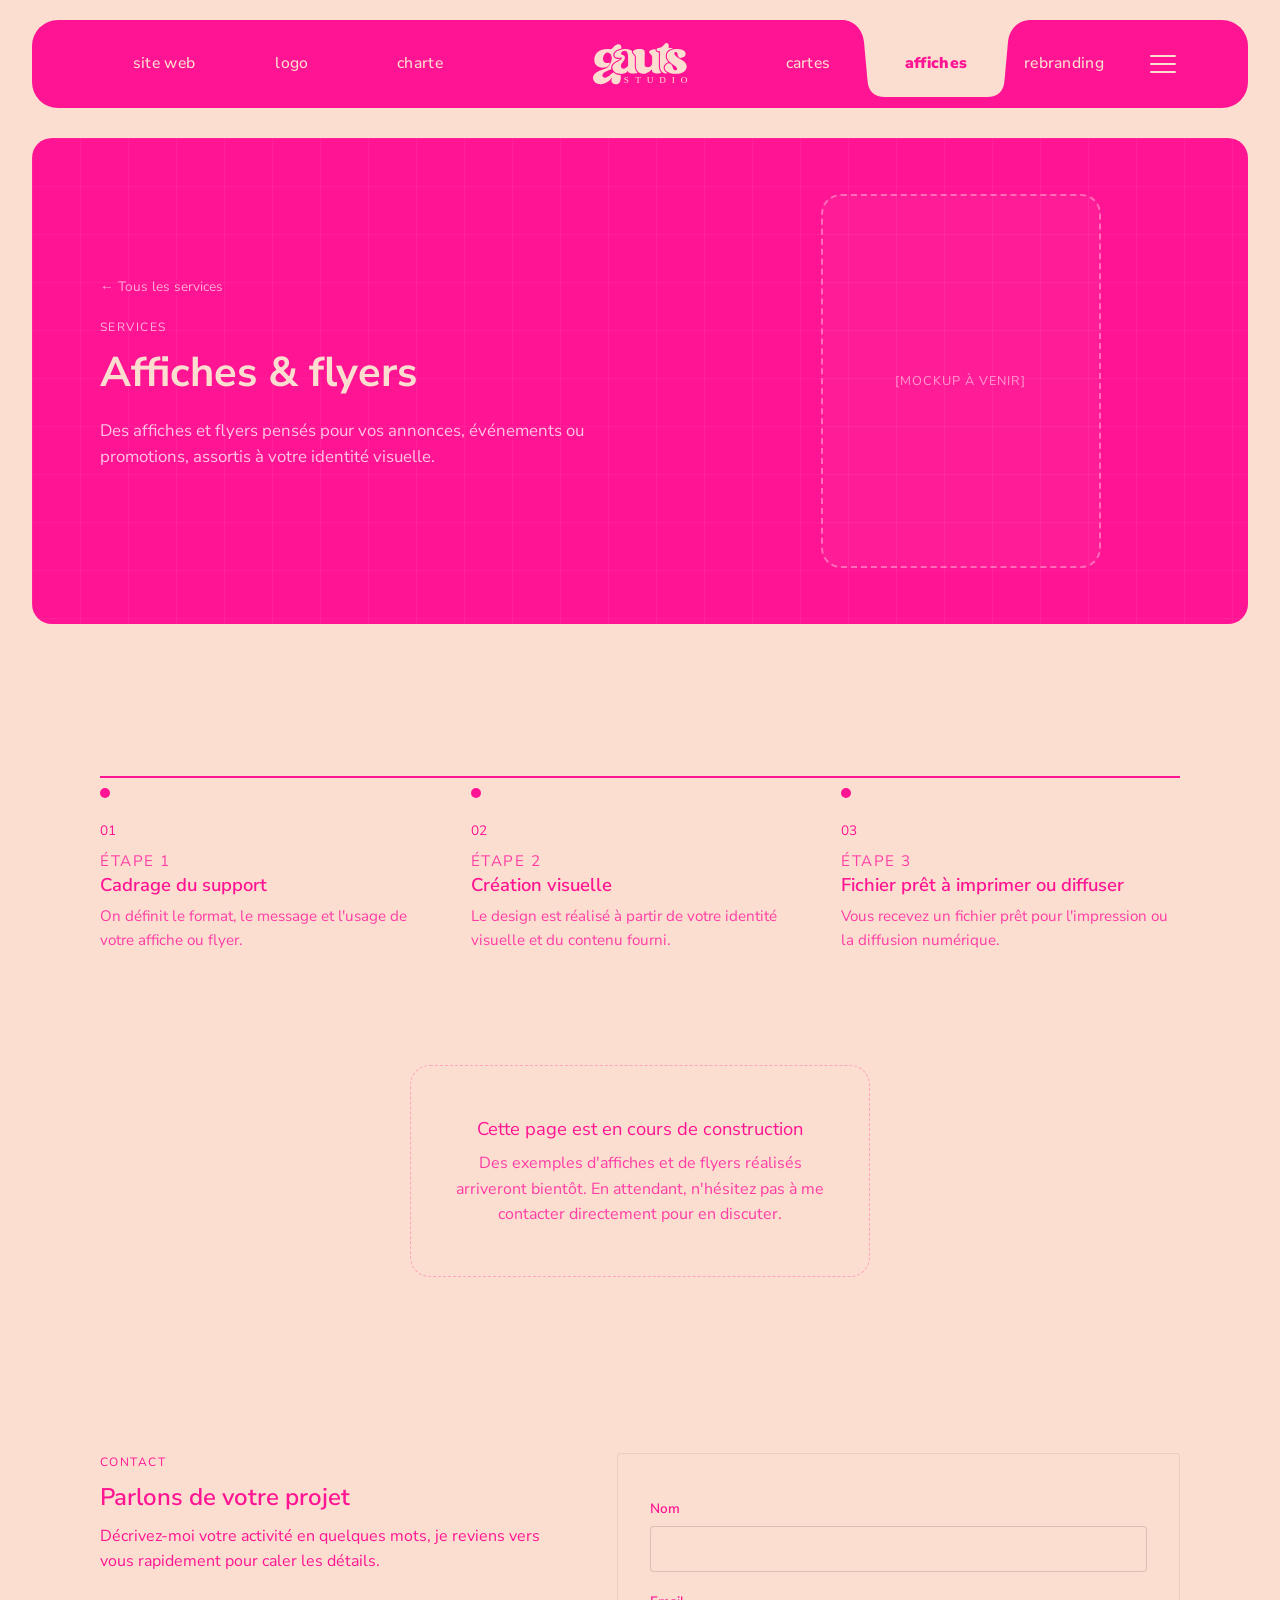
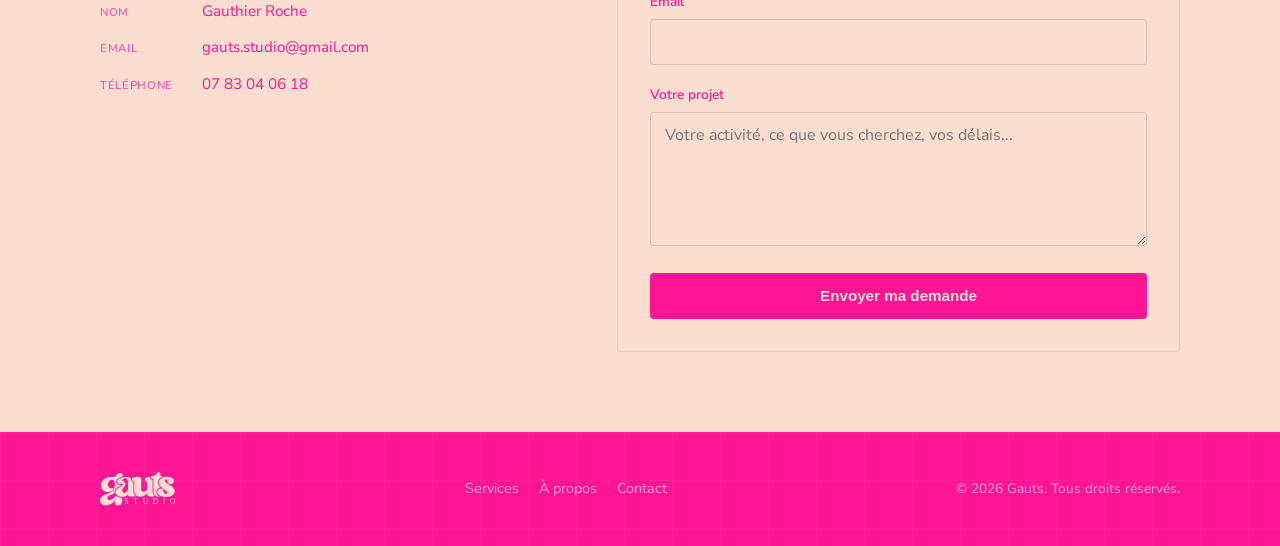
==== services/affiches.html @ 4bc8b715 "Test couleur bleu vers rose" ====
<!DOCTYPE html>
<html lang="fr">
<head>
  <meta charset="UTF-8">
  <meta name="viewport" content="width=device-width, initial-scale=1.0">
  <title>Affiches &amp; flyers — Gauts</title>
  <meta name="description" content="Des affiches et flyers pensés pour vos annonces, événements ou promotions, assortis à votre identité visuelle.">
  <link rel="preconnect" href="https://fonts.googleapis.com">
  <link rel="preconnect" href="https://fonts.gstatic.com" crossorigin>
  <link href="https://fonts.googleapis.com/css2?family=Nunito+Sans:wght@400;500;600;700;800;900&display=swap" rel="stylesheet">
  <style>
    .page-transition{position:fixed;inset:0;background:#FF1493;transform:translateX(100%);transition:transform .5s cubic-bezier(.7,0,.3,1);z-index:200;pointer-events:none}
    .page-transition.is-covering{transform:translateX(0)}
    html.pt-active .page-transition{transform:translateX(0)}
    html.pt-active .page-transition.is-leaving{transform:translateX(-100%)}
    @media(prefers-reduced-motion:reduce){.page-transition{display:none}}
  </style>
  <script>if(sessionStorage.getItem('pt-enter')==='1')document.documentElement.classList.add('pt-active');</script>
  <link rel="stylesheet" href="../styles.css">
</head>
<body>
  <div class="page-transition" id="page-transition" aria-hidden="true"></div>

  <header data-site-header></header>

  <main>

    <section class="page-hero">
      <div class="container page-hero-inner">
        <div class="page-hero-content">
          <a class="back-link" href="../index.html#services">&larr; Tous les services</a>
          <p class="eyebrow eyebrow-light">Services</p>
          <h1>Affiches &amp; flyers</h1>
          <p class="page-hero-subtitle">Des affiches et flyers pensés pour vos annonces, événements ou promotions, assortis à votre identité visuelle.</p>
        </div>
        <div class="page-hero-visual">
          <div class="hero-mockup hero-mockup-poster">[MOCKUP À VENIR]</div>
        </div>
      </div>
    </section>

    <section class="service-process">
      <div class="container">
        <div class="timeline" id="timeline">
          <div class="timeline-track" aria-hidden="true"><span class="timeline-fill"></span></div>

          <div class="timeline-step">
            <span class="timeline-number">01</span>
            <p class="timeline-label">Étape 1</p>
            <h3>Cadrage du support</h3>
            <p>On définit le format, le message et l'usage de votre affiche ou flyer.</p>
          </div>

          <div class="timeline-step">
            <span class="timeline-number">02</span>
            <p class="timeline-label">Étape 2</p>
            <h3>Création visuelle</h3>
            <p>Le design est réalisé à partir de votre identité visuelle et du contenu fourni.</p>
          </div>

          <div class="timeline-step">
            <span class="timeline-number">03</span>
            <p class="timeline-label">Étape 3</p>
            <h3>Fichier prêt à imprimer ou diffuser</h3>
            <p>Vous recevez un fichier prêt pour l'impression ou la diffusion numérique.</p>
          </div>
        </div>
      </div>
    </section>

    <section class="page-wip">
      <div class="container">
        <div class="page-wip-inner">
          <p class="page-wip-title">Cette page est en cours de construction</p>
          <p class="page-wip-text">Des exemples d'affiches et de flyers réalisés arriveront bientôt. En attendant, n'hésitez pas à me contacter directement pour en discuter.</p>
        </div>
      </div>
    </section>

    <section id="contact" class="contact">
      <div class="container contact-inner">
        <div class="contact-info">
          <p class="eyebrow">Contact</p>
          <h2>Parlons de votre projet</h2>
          <p>Décrivez-moi votre activité en quelques mots, je reviens vers vous rapidement pour caler les détails.</p>
          <ul class="contact-details">
            <li><span>Nom</span> Gauthier Roche</li>
            <li><span>Email</span> <a href="mailto:gauts.studio@gmail.com">gauts.studio@gmail.com</a></li>
            <li><span>Téléphone</span> <a href="tel:+33783040618">07 83 04 06 18</a></li>
          </ul>
        </div>

        <form class="contact-form" id="contact-form" action="https://formspree.io/f/xlgyvnkq" method="POST">
          <label for="name">Nom</label>
          <input type="text" id="name" name="name" required autocomplete="name">

          <label for="email">Email</label>
          <input type="email" id="email" name="email" required autocomplete="email">

          <label for="message">Votre projet</label>
          <textarea id="message" name="message" rows="5" required placeholder="Votre activité, ce que vous cherchez, vos délais..."></textarea>

          <button type="submit" class="btn btn-primary">Envoyer ma demande</button>
        </form>
      </div>
    </section>

  </main>

  <footer class="site-footer">
    <div class="container footer-inner">
      <a href="../index.html" class="logo"><img src="../assets/logo.svg" alt="Gauts" class="logo-img"></a>
      <nav class="footer-nav">
        <a href="../index.html#services">Services</a>
        <a href="../index.html#apropos">À propos</a>
        <a href="#contact">Contact</a>
      </nav>
      <p class="footer-copy">&copy; <span id="year"></span> Gauts. Tous droits réservés.</p>
    </div>
  </footer>

  <script src="../script.js"></script>
</body>
</html>
---- styles.css ----
/* ============================================
   Gauts — site web personnel
   Direction : "atelier de précision"
   Grille stricte, fond corail/bordeaux profond / clair,
   frise chronologique comme signature unique.
   ============================================ */

:root {
  /* Couleurs */
  --color-ink: #FF1493;         /* bleu foncé — fonds sombres (header, hero, à propos, footer) + accents forts */
  --color-paper: #FCDED0;       /* beige — fonds de section, cartes (identique au fond principal) */
  --color-white: #FCDED0;       /* beige — fond principal de page */
  --color-signal: #FF1493;      /* bleu foncé — CTA, boutons sur fond clair */
  --color-signal-dim: #FF69B4;  /* bleu clair — survol des boutons */
  --color-signal-light: #FFB3DE; /* teinte claire dérivée, pour rester lisible sur fond bleu foncé */
  --color-steel: #FF3DA5;       /* texte secondaire, mélange des deux bleus pour la hiérarchie */
  --color-charcoal: #FF1493;    /* texte principal */

  /* Typo — Nunito Sans partout (chargée via Google Fonts dans le <head>) */
  --font-display: "Nunito Sans", "Helvetica Neue", Arial, sans-serif;
  --font-body: "Nunito Sans", "Helvetica Neue", Arial, sans-serif;
  --font-mono: "Nunito Sans", "Helvetica Neue", Arial, sans-serif;

  /* Rythme */
  --container-width: 1120px;
  --radius: 4px;
  --radius-lg: 20px;
  --gutter: clamp(0.75rem, 3vw, 2rem);
  --transition: 0.25s ease;

  /* Quadrillage — motif appliqué à tous les fonds bleus unis */
  --grid-pattern:
    linear-gradient(rgba(255,255,255,0.05) 1px, transparent 1px),
    linear-gradient(90deg, rgba(255,255,255,0.05) 1px, transparent 1px);
  --grid-size: 48px 48px;
}

@media (prefers-reduced-motion: reduce) {
  :root { --transition: 0s; }
}

*, *::before, *::after { box-sizing: border-box; }

html { scroll-behavior: smooth; }
@media (prefers-reduced-motion: reduce) {
  html { scroll-behavior: auto; }
}

body {
  margin: 0;
  font-family: var(--font-body);
  color: var(--color-charcoal);
  background: var(--color-white);
  line-height: 1.6;
  -webkit-font-smoothing: antialiased;
}

h1, h2, h3 {
  font-family: var(--font-display);
  font-weight: 600;
  line-height: 1.15;
  margin: 0 0 0.5em;
}

/* Le h1 (titres de hero) ressort davantage que h2/h3 pour marquer la
   hiérarchie entre les graisses disponibles de Nunito Sans. */
h1 { font-weight: 700; }

p { margin: 0 0 1em; }

a {
  color: inherit;
  text-decoration: none;
}

img { max-width: 100%; display: block; }

.container {
  width: 100%;
  max-width: var(--container-width);
  margin: 0 auto;
  padding: 0 1.25rem;
}

:focus-visible {
  outline: 2px solid var(--color-signal);
  outline-offset: 3px;
}

/* Sur les blocs à fond bleu foncé, l'anneau de focus s'inverse en clair
   pour rester visible (le bleu foncé se fondrait dans le fond). */
.site-header :focus-visible,
.hero :focus-visible,
.apropos :focus-visible,
.page-hero :focus-visible,
.site-footer :focus-visible {
  outline-color: var(--color-white);
}

.eyebrow {
  font-family: var(--font-mono);
  font-size: 0.75rem;
  letter-spacing: 0.12em;
  text-transform: uppercase;
  color: var(--color-ink);
  margin-bottom: 0.75rem;
}

.eyebrow-light { color: var(--color-signal-light); }

.section-intro {
  max-width: 42ch;
  color: var(--color-steel);
  font-size: 1.05rem;
}

/* ---------- Boutons ---------- */
.btn {
  display: inline-block;
  padding: 0.85rem 1.6rem;
  border-radius: var(--radius);
  font-weight: 600;
  font-size: 0.95rem;
  border: 1.5px solid transparent;
  transition: transform var(--transition), background var(--transition), border-color var(--transition);
  cursor: pointer;
}

.btn-primary {
  background: var(--color-signal);
  color: var(--color-white);
}
.btn-primary:hover { background: var(--color-signal-dim); color: var(--color-white); }

/* Sur le hero, le fond est déjà bleu foncé (--color-ink) : le bouton
   plein s'inverse pour rester visible sur son propre fond. */
.hero .btn-primary { background: var(--color-white); color: var(--color-ink); }
.hero .btn-primary:hover { background: var(--color-signal-light); color: var(--color-ink); }

.btn-secondary {
  background: transparent;
  border-color: rgba(255, 255, 255, 0.35);
  color: var(--color-white);
}
.btn-secondary:hover { border-color: var(--color-white); }

/* ---------- Header ---------- */
/* ============================================================
   Header — barre navy arrondie (référence HUGO.svg)
   Nav répartie de part et d'autre du logo centré, hamburger à
   droite. L'onglet actif est signalé par une « encoche » peach
   découpée dans le HAUT de la barre :
     - trapèze : la base est plus étroite que le sommet ;
     - coins du bas arrondis ;
     - raccords concaves en haut, qui relient l'encoche au fond
       de page (la matière peach « coule » vers l'extérieur).
   La forme est un seul tracé SVG calculé par script.js
   (notchPath) et animé de l'ancien onglet vers le nouveau.
   ============================================================ */
.site-header {
  position: sticky;
  top: 0;
  z-index: 50;
  /* Le fond doit être identique au remplissage de l'encoche : c'est lui
     qu'on voit « à travers » la découpe. */
  background: var(--color-white);
  padding: 1.25rem var(--gutter) 0.9rem;
}

.header-card {
  position: relative;
  background: var(--color-ink);
  border-radius: 26px;
}

.header-inner {
  position: relative;
  z-index: 2;
  display: grid;
  grid-template-columns: 1fr auto 1fr;
  align-items: center;
  gap: 1rem;
  height: 88px;
  padding-left: 1.5rem;
  padding-right: 1.5rem;
}

/* `.logo` sert aussi dans le footer : la mise en page centrée et la
   taille agrandie ne valent que dans le header. */
/* Aucun effet de survol sur le logo : seule l'encoche (état actif) le
   signale. Le focus clavier reste géré par l'anneau global. */
.logo {
  position: relative;
  display: flex;
  align-items: center;
}

.logo-img {
  height: 34px;
  width: auto;
  display: block;
}

.site-header .logo { justify-self: center; }
.site-header .logo-img { height: 42px; }

/* Variante sombre du logo (voir script.js) : le logo est peach comme
   le remplissage de l'encoche, donc invisible sur son propre fond une
   fois l'encoche tracée dessous (page d'accueil). Un
   calque masqué en navy prend le relais dans ce cas précis, exactement
   comme le texte des onglets qui s'inverse déjà en navy sur l'encoche. */
.logo-img-dark {
  position: absolute;
  inset: 0;
  background-color: var(--color-ink);
  -webkit-mask-size: contain;
  -webkit-mask-repeat: no-repeat;
  -webkit-mask-position: center;
  mask-size: contain;
  mask-repeat: no-repeat;
  mask-position: center;
  opacity: 0;
  pointer-events: none;
  transition: opacity var(--transition);
}

.notch-on-logo .logo-img-light { opacity: 0; }
.notch-on-logo .logo-img-dark { opacity: 1; }

/* ---------- Encoche (SVG plein cadre, sous le texte) ---------- */
.nav-notch {
  position: absolute;
  inset: 0;
  width: 100%;
  height: 100%;
  z-index: 1;
  display: none;
  pointer-events: none;
  overflow: visible;
}
.nav-notch path { fill: var(--color-white); }
@media (min-width: 1180px) {
  .nav-notch.is-ready { display: block; }
}

/* ---------- Nav inline (desktop) ---------- */
.nav-links {
  list-style: none;
  display: none;
  align-items: center;
  gap: 0.5rem;
  margin: 0;
  padding: 0;
}
.nav-links-left { justify-self: start; }

.header-right {
  justify-self: end;
  display: flex;
  align-items: center;
  gap: 0.5rem;
}

/* Tous les onglets texte ont EXACTEMENT la même boîte : largeur fixe
   (assez large pour « rebranding » en graisse Black), hauteur et padding
   identiques. L'encoche étant mesurée en JS sur l'élément réel, cette
   égalité stricte garantit que le glissement est rigoureusement le même
   d'un onglet à l'autre — même translation, largeur constante, aucune
   déformation propre à un onglet. Ne pas repasser en `min-width` : un
   libellé plus long élargirait alors sa seule encoche. Le texte est
   centré dans la boîte. */
.nav-link {
  display: inline-block;
  width: 7.5rem;
  padding: 0.55rem 0.8rem;
  text-align: center;
  color: var(--color-paper);
  font-size: 0.98rem;
  font-weight: 500;
  letter-spacing: 0.02em;
  text-transform: lowercase;
  white-space: nowrap;
  transition: color var(--transition);
}

/* Aucun effet de survol sur les onglets. Seul l'onglet actif est
   distingué : texte navy (lisible sur l'encoche peach) et graisse la
   plus épaisse de Nunito Sans (Black). Le passage navy n'a lieu que
   quand l'encoche est tracée, sinon ce serait navy sur navy. */
.nav-link.is-active { font-weight: 900; }
.has-notch .nav-link.is-active { color: var(--color-ink); }

/* ---------- Hamburger (toujours visible — ouvre le menu déroulant) ---------- */
.nav-toggle {
  display: inline-flex;
  flex-direction: column;
  justify-content: center;
  gap: 6px;
  width: 44px;
  height: 44px;
  background: none;
  border: none;
  cursor: pointer;
  padding: 0;
  flex-shrink: 0;
}

.nav-toggle span {
  display: block;
  height: 2px;
  width: 26px;
  margin-left: auto;
  background: var(--color-paper);
  border-radius: 2px;
  transform-origin: center;
  transition: transform var(--transition), opacity var(--transition);
}

.nav-toggle[aria-expanded="true"] span:nth-child(1) { transform: translateY(8px) rotate(45deg); }
.nav-toggle[aria-expanded="true"] span:nth-child(2) { opacity: 0; }
.nav-toggle[aria-expanded="true"] span:nth-child(3) { transform: translateY(-8px) rotate(-45deg); }

@media (min-width: 1180px) {
  .nav-links { display: flex; }
}
@media (max-width: 1179px) {
  .header-inner { height: 72px; }
  .site-header .logo-img { height: 34px; }
}

/* ============================================================
   Menu déroulant — défile de droite à gauche
   Panneau fixe sur la droite, translater de 100% → 0.
   ============================================================ */
.dropdown {
  position: fixed;
  inset: 0;
  z-index: 100;
  pointer-events: none;
}
.dropdown.is-open { pointer-events: auto; }

.dropdown-backdrop {
  position: absolute;
  inset: 0;
  background: rgba(20, 22, 26, 0.45);
  opacity: 0;
  transition: opacity var(--transition);
}
.dropdown.is-open .dropdown-backdrop { opacity: 1; }

.dropdown-panel {
  position: absolute;
  top: 0;
  right: 0;
  bottom: 0;
  width: min(380px, 90vw);
  background: var(--color-paper);
  color: var(--color-ink);
  transform: translateX(100%);
  transition: transform 0.42s cubic-bezier(0.7, 0, 0.3, 1);
  display: flex;
  flex-direction: column;
  padding: 5rem 2rem 2rem;
  overflow-y: auto;
}
.dropdown.is-open .dropdown-panel { transform: translateX(0); }

.dropdown-close {
  position: absolute;
  top: 1rem;
  right: 1rem;
  width: 40px;
  height: 40px;
  display: inline-flex;
  align-items: center;
  justify-content: center;
  background: none;
  border: none;
  cursor: pointer;
  color: var(--color-ink);
  border-radius: 50%;
  transition: background var(--transition);
}
.dropdown-close:hover { background: rgba(255, 20, 147, 0.08); }
.dropdown-close svg { width: 20px; height: 20px; }

.dropdown-nav {
  display: flex;
  flex-direction: column;
  gap: 0.15rem;
}

.dropdown-link {
  display: block;
  padding: 0.85rem 0;
  font-size: 1rem;
  letter-spacing: 0.02em;
  text-transform: lowercase;
  color: var(--color-ink);
  border-bottom: 1px solid rgba(255, 20, 147, 0.1);
  transform: translateX(0);
  transition: color var(--transition), transform var(--transition);
}
.dropdown-link:hover { transform: translateX(0.4rem); color: var(--color-signal-dim); }
.dropdown-link.is-active { font-weight: 900; color: var(--color-signal); }

.dropdown-cta {
  margin-top: 1.25rem;
  align-self: flex-start;
  padding: 0.65rem 1.4rem;
  background: var(--color-ink);
  color: var(--color-paper) !important;
  border-radius: 999px;
  font-size: 0.9rem;
  letter-spacing: 0.02em;
  transition: background var(--transition);
}
.dropdown-cta:hover { background: var(--color-signal-dim); }

@media (prefers-reduced-motion: reduce) {
  .dropdown-panel,
  .dropdown-backdrop { transition: none; }
}

/* ============================================================
   Transition de page — overlay qui défile de droite à gauche
   États :
   - base          : translateX(100%)  (hors champ à droite)
   - .is-covering  : translateX(0)     (couvre, sur clic sortant)
   - html.pt-active: translateX(0)     (couvre dès le 1er paint
                    entrant — posé par un mini-script inline)
   - .is-leaving   : translateX(-100%) (resort vers la gauche)
   La version critique (avant styles.css) est dupliquée en inline
   dans le <head> de chaque page pour éviter tout flash.
   ============================================================ */
.page-transition {
  position: fixed;
  inset: 0;
  background: var(--color-ink);
  transform: translateX(100%);
  transition: transform 0.5s cubic-bezier(0.7, 0, 0.3, 1);
  z-index: 200;
  pointer-events: none;
}
.page-transition.is-covering { transform: translateX(0); }
html.pt-active .page-transition { transform: translateX(0); }
html.pt-active .page-transition.is-leaving { transform: translateX(-100%); }

@media (prefers-reduced-motion: reduce) {
  .page-transition { display: none; }
}

/* ============================================================
   Navigation interne — transition du corps de page
   Le contenu de <main> est remplacé sans recharger la page :
   l'ancien sort vers la gauche, le nouveau entre par la droite,
   dans le même sens que l'encoche du header.
   ============================================================ */
main {
  transition: opacity 0.3s ease, transform 0.3s ease;
}
main.is-swapping-out {
  opacity: 0;
  transform: translateX(-26px);
}
main.is-swapping-in {
  opacity: 0;
  transform: translateX(26px);
  transition: none;
}
main:focus { outline: none; }

@media (prefers-reduced-motion: reduce) {
  main,
  main.is-swapping-out,
  main.is-swapping-in {
    transition: none;
    opacity: 1;
    transform: none;
  }
}

/* ---------- Hero / carrousel ---------- */
.hero {
  position: relative;
  background: var(--color-ink);
  background-image: var(--grid-pattern);
  background-size: var(--grid-size);
  color: var(--color-white);
  margin: 1rem var(--gutter) 1.5rem;
  border-radius: var(--radius-lg);
  overflow: hidden;
}

.hero-carousel { position: relative; }

.hero-track {
  display: flex;
  transition: transform 0.45s ease;
}

@media (prefers-reduced-motion: reduce) {
  .hero-track { transition: none; }
}

.hero-slide {
  flex: 0 0 100%;
  min-width: 0;
  padding: 4.5rem 0 3rem;
}

.hero-inner {
  display: grid;
  grid-template-columns: 1fr;
  gap: 2.5rem;
  align-items: center;
}

/* Slide « Cartes de visite » — en pile (mobile / tablette < 900 px) :
   le mockup passe sous le texte, centré, borné pour ne pas devenir
   démesuré sur les grands téléphones et petites tablettes. */
.hero-inner-cartes .real-mockup {
  max-width: 460px;
  margin-left: auto;
  margin-right: auto;
}

@media (min-width: 900px) {
  .hero-inner { grid-template-columns: 1.15fr 0.85fr; gap: 3rem; }
  /* Slide « Cartes de visite » : le mockup est un vrai visuel (pas un
     placeholder), on lui donne le poids de colonne dominant pour qu'il
     occupe l'espace de droite. Entre 900 et 1300 px, on borne sa largeur
     et on garde une marge à droite : sinon il passerait sous la flèche
     « suivant » du carrousel. Au-delà (voir plus bas), on lève la borne. */
  .hero-inner-cartes { grid-template-columns: 0.95fr 1.05fr; gap: 2rem; }
  .hero-inner-cartes .real-mockup {
    margin-left: auto;
    margin-right: 3.5rem;
    max-width: 500px;
  }
}

/* À partir de ~1300 px, le hero est assez large pour que la flèche
   « suivant » dégage le bord du conteneur : on peut lever la borne et
   laisser le mockup prendre toute la colonne (dominante). */
@media (min-width: 1300px) {
  .hero-inner-cartes { grid-template-columns: 0.85fr 1.15fr; gap: 2.25rem; }
  .hero-inner-cartes .real-mockup { margin-right: 0; max-width: 620px; }
}

.hero-content { max-width: 56ch; }

.hero h1 {
  font-size: clamp(2rem, 5.5vw, 3.4rem);
  color: var(--color-white);
}

.highlight { color: var(--color-signal-light); }

.hero-subtitle {
  font-size: 1.1rem;
  color: rgba(255, 255, 255, 0.75);
  max-width: 48ch;
}

.hero-actions {
  display: flex;
  flex-wrap: wrap;
  gap: 1rem;
  margin-top: 2rem;
}

.hero-points {
  list-style: none;
  margin: 1.75rem 0 0;
  padding: 0;
  display: grid;
  gap: 0.65rem;
}

.hero-points li {
  display: flex;
  align-items: center;
  gap: 0.65rem;
  font-size: 0.95rem;
  color: rgba(255, 255, 255, 0.85);
}

.hero-points svg {
  width: 18px;
  height: 18px;
  color: var(--color-signal-light);
  flex-shrink: 0;
}

.hero-visual { display: flex; }

.hero-mockup {
  width: 100%;
  display: flex;
  align-items: center;
  justify-content: center;
  text-align: center;
  border: 2px dashed rgba(255, 255, 255, 0.35);
  border-radius: var(--radius-lg);
  background: rgba(255, 255, 255, 0.04);
  color: rgba(255, 255, 255, 0.55);
  font-family: var(--font-mono);
  font-size: 0.8rem;
  letter-spacing: 0.08em;
  text-transform: uppercase;
  padding: 1.5rem;
}

.hero-mockup-screen { aspect-ratio: 16 / 10; }
.hero-mockup-square { aspect-ratio: 1 / 1; max-width: 340px; margin: 0 auto; }
.hero-mockup-card { aspect-ratio: 8 / 5; max-width: 340px; margin: 0 auto; }
.hero-mockup-board { aspect-ratio: 4 / 3; }
.hero-mockup-poster { aspect-ratio: 3 / 4; max-width: 280px; margin: 0 auto; }

.hero-arrow {
  position: absolute;
  top: 50%;
  transform: translateY(-50%);
  width: 40px;
  height: 40px;
  border-radius: 50%;
  border: 1.5px solid rgba(255, 255, 255, 0.3);
  background: rgba(20, 22, 26, 0.25);
  color: var(--color-white);
  display: flex;
  align-items: center;
  justify-content: center;
  cursor: pointer;
  z-index: 5;
  transition: background var(--transition), border-color var(--transition);
}

.hero-arrow:hover {
  background: rgba(255, 255, 255, 0.15);
  border-color: var(--color-white);
}

.hero-arrow svg { width: 18px; height: 18px; }
.hero-arrow-prev { left: 0.75rem; }
.hero-arrow-next { right: 0.75rem; }

@media (min-width: 768px) {
  .hero-arrow { width: 44px; height: 44px; }
  .hero-arrow-prev { left: 1.5rem; }
  .hero-arrow-next { right: 1.5rem; }
}

.hero-dots {
  display: flex;
  justify-content: center;
  gap: 0.5rem;
  padding-bottom: 2rem;
}

.hero-dot {
  width: 9px;
  height: 9px;
  padding: 0;
  border: none;
  border-radius: 50%;
  background: rgba(255, 255, 255, 0.3);
  cursor: pointer;
  transition: background var(--transition), transform var(--transition);
}

.hero-dot.is-active {
  background: var(--color-white);
  transform: scale(1.3);
}

@media (prefers-reduced-motion: reduce) {
  .hero-dot { transition: none; }
}

/* ---------- Vue d'ensemble des services ---------- */
.services-overview {
  background: var(--color-white);
  padding: 5rem 0;
}

.overview-grid {
  display: grid;
  grid-template-columns: 1fr;
  gap: 1.25rem;
  margin-top: 2.5rem;
}

@media (min-width: 640px) {
  .overview-grid { grid-template-columns: repeat(2, 1fr); }
}
@media (min-width: 1024px) {
  .overview-grid { grid-template-columns: repeat(3, 1fr); }
}

.overview-card {
  position: relative;
  display: block;
  overflow: hidden;
  background: var(--color-paper);
  border: 1px solid rgba(20, 22, 26, 0.08);
  border-radius: 25px;
  padding: 1.75rem 1.5rem;
  color: inherit;
  text-decoration: none;
  transition: transform 0.2s ease, box-shadow 0.2s ease;
}

/* Fond bleu quadrillé qui apparaît en fondu au survol/focus — un
   pseudo-élément permet de transitionner en douceur (background-image
   ne peut pas s'animer directement). */
.overview-card::before {
  content: "";
  position: absolute;
  inset: 0;
  z-index: -1;
  border-radius: inherit;
  background: var(--color-ink);
  background-image: var(--grid-pattern);
  background-size: var(--grid-size);
  opacity: 0;
  transition: opacity var(--transition);
}

.overview-card:hover,
.overview-card:focus-visible {
  transform: translateY(-4px);
  box-shadow: 0 12px 30px rgba(20, 22, 26, 0.12);
  outline-color: var(--color-white);
}

.overview-card:hover::before,
.overview-card:focus-visible::before {
  opacity: 1;
}

@media (prefers-reduced-motion: reduce) {
  .overview-card { transition: none; }
  .overview-card::before { transition: none; }
  .overview-card:hover,
  .overview-card:focus-visible { transform: none; }
}

.overview-icon {
  display: inline-flex;
  width: 32px;
  height: 32px;
  color: var(--color-ink);
  margin-bottom: 1rem;
  transition: color var(--transition);
}
.overview-icon svg { width: 100%; height: 100%; }

.overview-card h3 { font-size: 1.05rem; transition: color var(--transition); }
.overview-card p { color: var(--color-steel); font-size: 0.92rem; margin-bottom: 0; transition: color var(--transition); }

.overview-card:hover .overview-icon,
.overview-card:focus-visible .overview-icon,
.overview-card:hover h3,
.overview-card:focus-visible h3 {
  color: var(--color-white);
}

.overview-card:hover p,
.overview-card:focus-visible p {
  color: rgba(255, 255, 255, 0.78);
}

/* ---------- Sites web ---------- */
.sites-web {
  background: var(--color-paper);
  padding: 5rem 0;
}

.sites-web-examples {
  margin-top: 4.5rem;
  padding-top: 3rem;
  border-top: 1px solid rgba(20, 22, 26, 0.08);
}

.sites-web-examples h2 { font-size: 1.5rem; margin-top: -0.25rem; }

/* Frise chronologique — élément signature */
.timeline {
  position: relative;
  display: grid;
  grid-template-columns: 1fr;
  gap: 2.5rem;
  margin: 3rem 0 4rem;
  padding-top: 1rem;
}

.timeline-track { display: none; }

.timeline-step {
  position: relative;
  padding-left: 1.5rem;
  border-left: 2px solid rgba(20, 22, 26, 0.12);
}

.timeline-number {
  display: block;
  font-family: var(--font-mono);
  font-size: 0.85rem;
  color: var(--color-ink);
  margin-bottom: 0.5rem;
}

.timeline-label {
  font-family: var(--font-mono);
  font-size: 0.7rem;
  letter-spacing: 0.1em;
  text-transform: uppercase;
  color: var(--color-steel);
  margin-bottom: 0.35rem;
}

.timeline-step h3 { font-size: 1.15rem; }
.timeline-step p { color: var(--color-steel); font-size: 0.95rem; margin-bottom: 0; }

@media (min-width: 768px) {
  .timeline {
    grid-template-columns: repeat(3, 1fr);
    gap: 2rem;
  }
  .timeline-track {
    display: block;
    position: absolute;
    top: 0;
    left: 0;
    right: 0;
    height: 2px;
    background: rgba(20, 22, 26, 0.12);
  }
  .timeline-fill {
    display: block;
    height: 100%;
    width: 100%;
    background: var(--color-signal);
    transform: scaleX(0);
    transform-origin: left center;
    transition: transform 1.1s ease;
  }
  .timeline.is-visible .timeline-fill { transform: scaleX(1); }
  .timeline-step {
    border-left: none;
    padding-left: 0;
    padding-top: 1.75rem;
  }
  .timeline-step::before {
    content: "";
    position: absolute;
    top: -4px;
    left: 0;
    width: 10px;
    height: 10px;
    background: var(--color-signal);
    border-radius: 50%;
  }
}

@media (prefers-reduced-motion: reduce) {
  .timeline-fill { transform: scaleX(1) !important; transition: none; }
}

.services-grid {
  display: grid;
  grid-template-columns: 1fr;
  gap: 1.25rem;
}

@media (min-width: 640px) {
  .services-grid { grid-template-columns: repeat(2, 1fr); }
}
@media (min-width: 1024px) {
  .services-grid { grid-template-columns: repeat(4, 1fr); }
}

.service-card {
  background: var(--color-white);
  border: 1px solid rgba(20, 22, 26, 0.08);
  border-radius: 25px;
  padding: 1.75rem 1.5rem;
}

.service-icon {
  display: inline-flex;
  width: 32px;
  height: 32px;
  color: var(--color-ink);
  margin-bottom: 1rem;
}
.service-icon svg { width: 100%; height: 100%; }

.service-card h3 { font-size: 1.05rem; }
.service-card p { color: var(--color-steel); font-size: 0.92rem; margin-bottom: 0; }

/* ---------- Portfolio (dans la section Sites web) ---------- */
.portfolio-grid {
  display: grid;
  grid-template-columns: 1fr;
  gap: 1.75rem;
  margin-top: 2.5rem;
}

@media (min-width: 768px) {
  .portfolio-grid { grid-template-columns: repeat(3, 1fr); }
}

.portfolio-item {
  border: 1px solid rgba(20, 22, 26, 0.08);
  border-radius: 25px;
  overflow: hidden;
  display: flex;
  flex-direction: column;
  color: inherit;
  text-decoration: none;
}

.portfolio-item-link {
  transition: transform 0.2s ease, box-shadow 0.2s ease;
}

.portfolio-item-link:hover,
.portfolio-item-link:focus-visible {
  transform: translateY(-4px);
  box-shadow: 0 12px 30px rgba(20, 22, 26, 0.12);
}

.portfolio-item-link:focus-visible {
  outline: 3px solid var(--color-ink);
  outline-offset: 3px;
}

@media (prefers-reduced-motion: reduce) {
  .portfolio-item-link {
    transition: none;
  }
  .portfolio-item-link:hover,
  .portfolio-item-link:focus-visible {
    transform: none;
  }
}

.portfolio-swatch { height: 120px; }
.portfolio-image {
  width: 100%;
  object-fit: cover;
  display: block;
}
.portfolio-item .portfolio-badge,
.portfolio-item h3,
.portfolio-item p,
.portfolio-sector {
  padding-left: 1.5rem;
  padding-right: 1.5rem;
}

.portfolio-badge {
  display: inline-block;
  width: fit-content;
  margin: 1.25rem 1.5rem 0;
  padding: 0.3rem 0.7rem;
  background: var(--color-paper);
  color: var(--color-steel);
  font-family: var(--font-mono);
  font-size: 0.68rem;
  letter-spacing: 0.04em;
  text-transform: uppercase;
  border-radius: 999px;
}

.portfolio-sector {
  margin-top: 1rem;
  margin-bottom: 0.15rem;
  font-family: var(--font-mono);
  font-size: 0.75rem;
  color: var(--color-ink);
  text-transform: uppercase;
  letter-spacing: 0.06em;
}

.portfolio-item h3 { margin-bottom: 0.4rem; font-size: 1.15rem; }
.portfolio-item p { color: var(--color-steel); font-size: 0.92rem; padding-bottom: 1.5rem; margin-bottom: 0; }

/* ---------- Bannière de page (sous-pages services) ---------- */
.page-hero {
  position: relative;
  background: var(--color-ink);
  background-image: var(--grid-pattern);
  background-size: var(--grid-size);
  color: var(--color-white);
  margin: 1rem var(--gutter) 1.5rem;
  border-radius: var(--radius-lg);
  padding: 3.5rem 0;
}

.page-hero-inner {
  display: grid;
  grid-template-columns: 1fr;
  gap: 2.5rem;
  align-items: center;
}

@media (min-width: 900px) {
  .page-hero-inner { grid-template-columns: 1.15fr 0.85fr; gap: 3rem; }
}

/* Variante utilisée quand le visuel est un vrai mockup plutôt qu'un
   placeholder : on lui laisse davantage de place qu'au texte. */
@media (min-width: 900px) {
  .page-hero-inner-wide { grid-template-columns: 0.85fr 1.15fr; }
}

.page-hero-content { max-width: 56ch; }

.page-hero h1 {
  font-size: clamp(1.8rem, 4.5vw, 2.6rem);
  color: var(--color-white);
  max-width: 44ch;
}

.page-hero-subtitle {
  font-size: 1.05rem;
  color: rgba(255, 255, 255, 0.75);
  max-width: 52ch;
}

.back-link {
  display: inline-block;
  margin-bottom: 1.25rem;
  font-size: 0.85rem;
  color: rgba(255, 255, 255, 0.65);
  transition: color var(--transition);
}
.back-link:hover { color: var(--color-white); }

.page-hero-visual { display: flex; }

/* Vrai visuel (pas un placeholder) : affiché sans cadre ni fond,
   directement sur le bleu du hero. Même traitement aux deux endroits où
   ce mockup apparaît : le hero de la page cartes de visite
   (`.page-hero-visual`) et le slide « Cartes de visite » du carrousel
   d'accueil (`.hero-visual`). `height: auto` garde le ratio de l'image
   (aucune déformation) ; `width: 100%` la laisse suivre sa colonne, qui
   passe pleine largeur sous 900 px. */
.real-mockup {
  width: 100%;
}
.real-mockup img {
  width: 100%;
  height: auto;
  display: block;
}

/* ---------- Frise "déroulé du projet" (pages services) ---------- */
.service-process {
  background: var(--color-paper);
  padding: 5rem 0 1rem;
}

/* ---------- Pages de services sans contenu détaillé pour l'instant ---------- */
.page-wip {
  padding: 2rem 0 6rem;
  background: var(--color-paper);
}

.page-wip-inner {
  max-width: 46ch;
  margin: 0 auto;
  padding: 3rem 2rem;
  text-align: center;
  border: 1.5px dashed rgba(255, 20, 147, 0.28);
  border-radius: var(--radius-lg);
}

.page-wip-title {
  font-family: var(--font-display);
  font-size: 1.15rem;
  color: var(--color-ink);
  margin-bottom: 0.5rem;
}

.page-wip-text {
  margin: 0;
  color: var(--color-steel);
  font-size: 1rem;
}

/* ---------- À propos ---------- */
.apropos {
  background: var(--color-ink);
  background-image: var(--grid-pattern);
  background-size: var(--grid-size);
  color: var(--color-white);
  padding: 5rem 0;
}

.apropos-inner { max-width: 62ch; }
.apropos h2 { color: var(--color-white); }
.apropos p { color: rgba(255, 255, 255, 0.78); }

.trust-list {
  list-style: none;
  margin: 2rem 0 0;
  padding: 0;
  display: grid;
  gap: 1rem;
}

.trust-list li {
  display: flex;
  align-items: center;
  gap: 0.75rem;
  color: var(--color-white);
  font-size: 0.98rem;
}

.trust-list svg {
  width: 20px;
  height: 20px;
  color: var(--color-white);
  flex-shrink: 0;
}

/* ---------- Contact ---------- */
.contact {
  background: var(--color-paper);
  padding: 5rem 0;
}

.contact-inner {
  display: grid;
  grid-template-columns: 1fr;
  gap: 3rem;
}

@media (min-width: 900px) {
  .contact-inner { grid-template-columns: 1fr 1.2fr; }
}

.contact-details {
  list-style: none;
  margin: 1.5rem 0 0;
  padding: 0;
  display: grid;
  gap: 0.75rem;
}

.contact-details li {
  font-family: var(--font-mono);
  font-size: 0.95rem;
}

.contact-details span {
  display: inline-block;
  min-width: 90px;
  color: var(--color-steel);
  text-transform: uppercase;
  font-size: 0.7rem;
  letter-spacing: 0.06em;
  margin-right: 0.5rem;
}

.contact-form {
  display: flex;
  flex-direction: column;
  gap: 0.4rem;
  background: var(--color-white);
  border: 1px solid rgba(20, 22, 26, 0.08);
  border-radius: var(--radius);
  padding: 2rem;
}

.contact-form label {
  font-size: 0.85rem;
  font-weight: 600;
  margin-top: 0.75rem;
}

.contact-form input,
.contact-form textarea {
  font-family: var(--font-body);
  font-size: 1rem;
  padding: 0.7rem 0.85rem;
  border: 1.5px solid rgba(20, 22, 26, 0.15);
  border-radius: var(--radius);
  background: var(--color-white);
  color: var(--color-charcoal);
  resize: vertical;
}

.contact-form input:focus,
.contact-form textarea:focus {
  border-color: var(--color-signal);
  outline: none;
}

.contact-form .btn { margin-top: 1.25rem; }

.contact-details a:hover { color: var(--color-ink); }

/* ---------- Footer ---------- */
.site-footer {
  background: var(--color-ink);
  background-image: var(--grid-pattern);
  background-size: var(--grid-size);
  color: rgba(255, 255, 255, 0.6);
  padding: 2.5rem 0;
}

.footer-inner {
  display: flex;
  flex-direction: column;
  gap: 1.25rem;
  align-items: flex-start;
}

@media (min-width: 640px) {
  .footer-inner {
    flex-direction: row;
    align-items: center;
    justify-content: space-between;
  }
}

.footer-nav {
  display: flex;
  flex-wrap: wrap;
  gap: 1.25rem;
  font-size: 0.9rem;
}

.footer-nav a:hover { color: var(--color-white); }

.footer-copy { font-size: 0.85rem; margin: 0; }
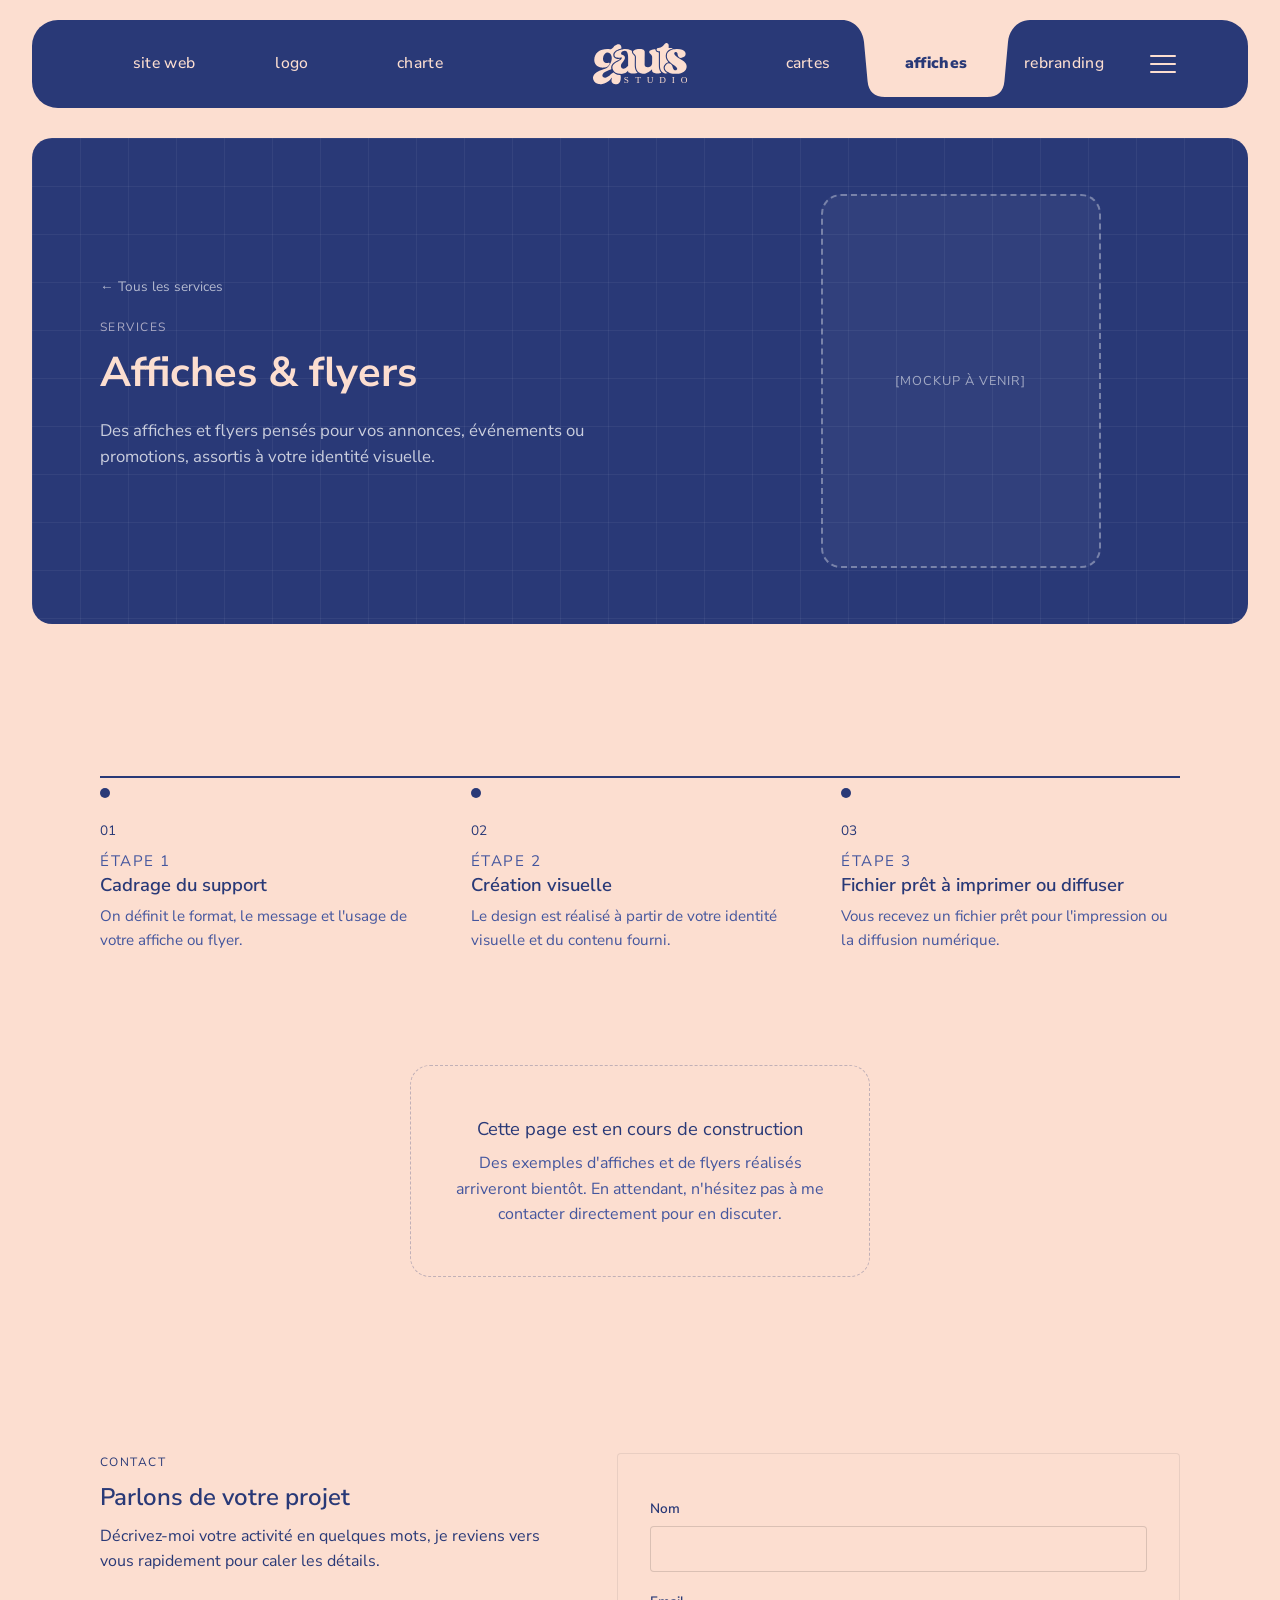
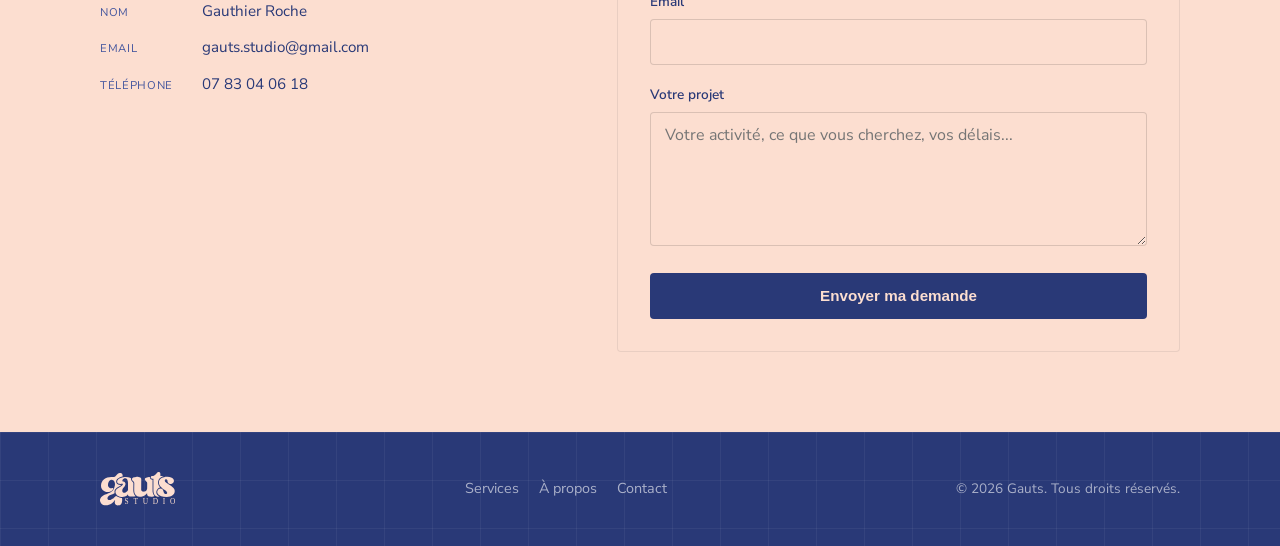
==== commit 0cdf795d: "Retour couleur bleu (annulation test rose)" ====
--- a/services/affiches.html
+++ b/services/affiches.html
@@ -9,7 +9,7 @@
   <link rel="preconnect" href="https://fonts.gstatic.com" crossorigin>
   <link href="https://fonts.googleapis.com/css2?family=Nunito+Sans:wght@400;500;600;700;800;900&display=swap" rel="stylesheet">
   <style>
-    .page-transition{position:fixed;inset:0;background:#FF1493;transform:translateX(100%);transition:transform .5s cubic-bezier(.7,0,.3,1);z-index:200;pointer-events:none}
+    .page-transition{position:fixed;inset:0;background:#283977;transform:translateX(100%);transition:transform .5s cubic-bezier(.7,0,.3,1);z-index:200;pointer-events:none}
     .page-transition.is-covering{transform:translateX(0)}
     html.pt-active .page-transition{transform:translateX(0)}
     html.pt-active .page-transition.is-leaving{transform:translateX(-100%)}
--- a/styles.css
+++ b/styles.css
@@ -7,14 +7,14 @@
 
 :root {
   /* Couleurs */
-  --color-ink: #FF1493;         /* bleu foncé — fonds sombres (header, hero, à propos, footer) + accents forts */
+  --color-ink: #293977;         /* bleu foncé — fonds sombres (header, hero, à propos, footer) + accents forts */
   --color-paper: #FCDED0;       /* beige — fonds de section, cartes (identique au fond principal) */
   --color-white: #FCDED0;       /* beige — fond principal de page */
-  --color-signal: #FF1493;      /* bleu foncé — CTA, boutons sur fond clair */
-  --color-signal-dim: #FF69B4;  /* bleu clair — survol des boutons */
-  --color-signal-light: #FFB3DE; /* teinte claire dérivée, pour rester lisible sur fond bleu foncé */
-  --color-steel: #FF3DA5;       /* texte secondaire, mélange des deux bleus pour la hiérarchie */
-  --color-charcoal: #FF1493;    /* texte principal */
+  --color-signal: #293977;      /* bleu foncé — CTA, boutons sur fond clair */
+  --color-signal-dim: #5B77B9;  /* bleu clair — survol des boutons */
+  --color-signal-light: #ACABC5; /* teinte claire dérivée, pour rester lisible sur fond bleu foncé */
+  --color-steel: #44569E;       /* texte secondaire, mélange des deux bleus pour la hiérarchie */
+  --color-charcoal: #293977;    /* texte principal */
 
   /* Typo — Nunito Sans partout (chargée via Google Fonts dans le <head>) */
   --font-display: "Nunito Sans", "Helvetica Neue", Arial, sans-serif;
@@ -382,7 +382,7 @@
   border-radius: 50%;
   transition: background var(--transition);
 }
-.dropdown-close:hover { background: rgba(255, 20, 147, 0.08); }
+.dropdown-close:hover { background: rgba(41, 57, 119, 0.08); }
 .dropdown-close svg { width: 20px; height: 20px; }
 
 .dropdown-nav {
@@ -398,7 +398,7 @@
   letter-spacing: 0.02em;
   text-transform: lowercase;
   color: var(--color-ink);
-  border-bottom: 1px solid rgba(255, 20, 147, 0.1);
+  border-bottom: 1px solid rgba(41, 57, 119, 0.1);
   transform: translateX(0);
   transition: color var(--transition), transform var(--transition);
 }
@@ -1076,7 +1076,7 @@
   margin: 0 auto;
   padding: 3rem 2rem;
   text-align: center;
-  border: 1.5px dashed rgba(255, 20, 147, 0.28);
+  border: 1.5px dashed rgba(41, 57, 119, 0.28);
   border-radius: var(--radius-lg);
 }
 
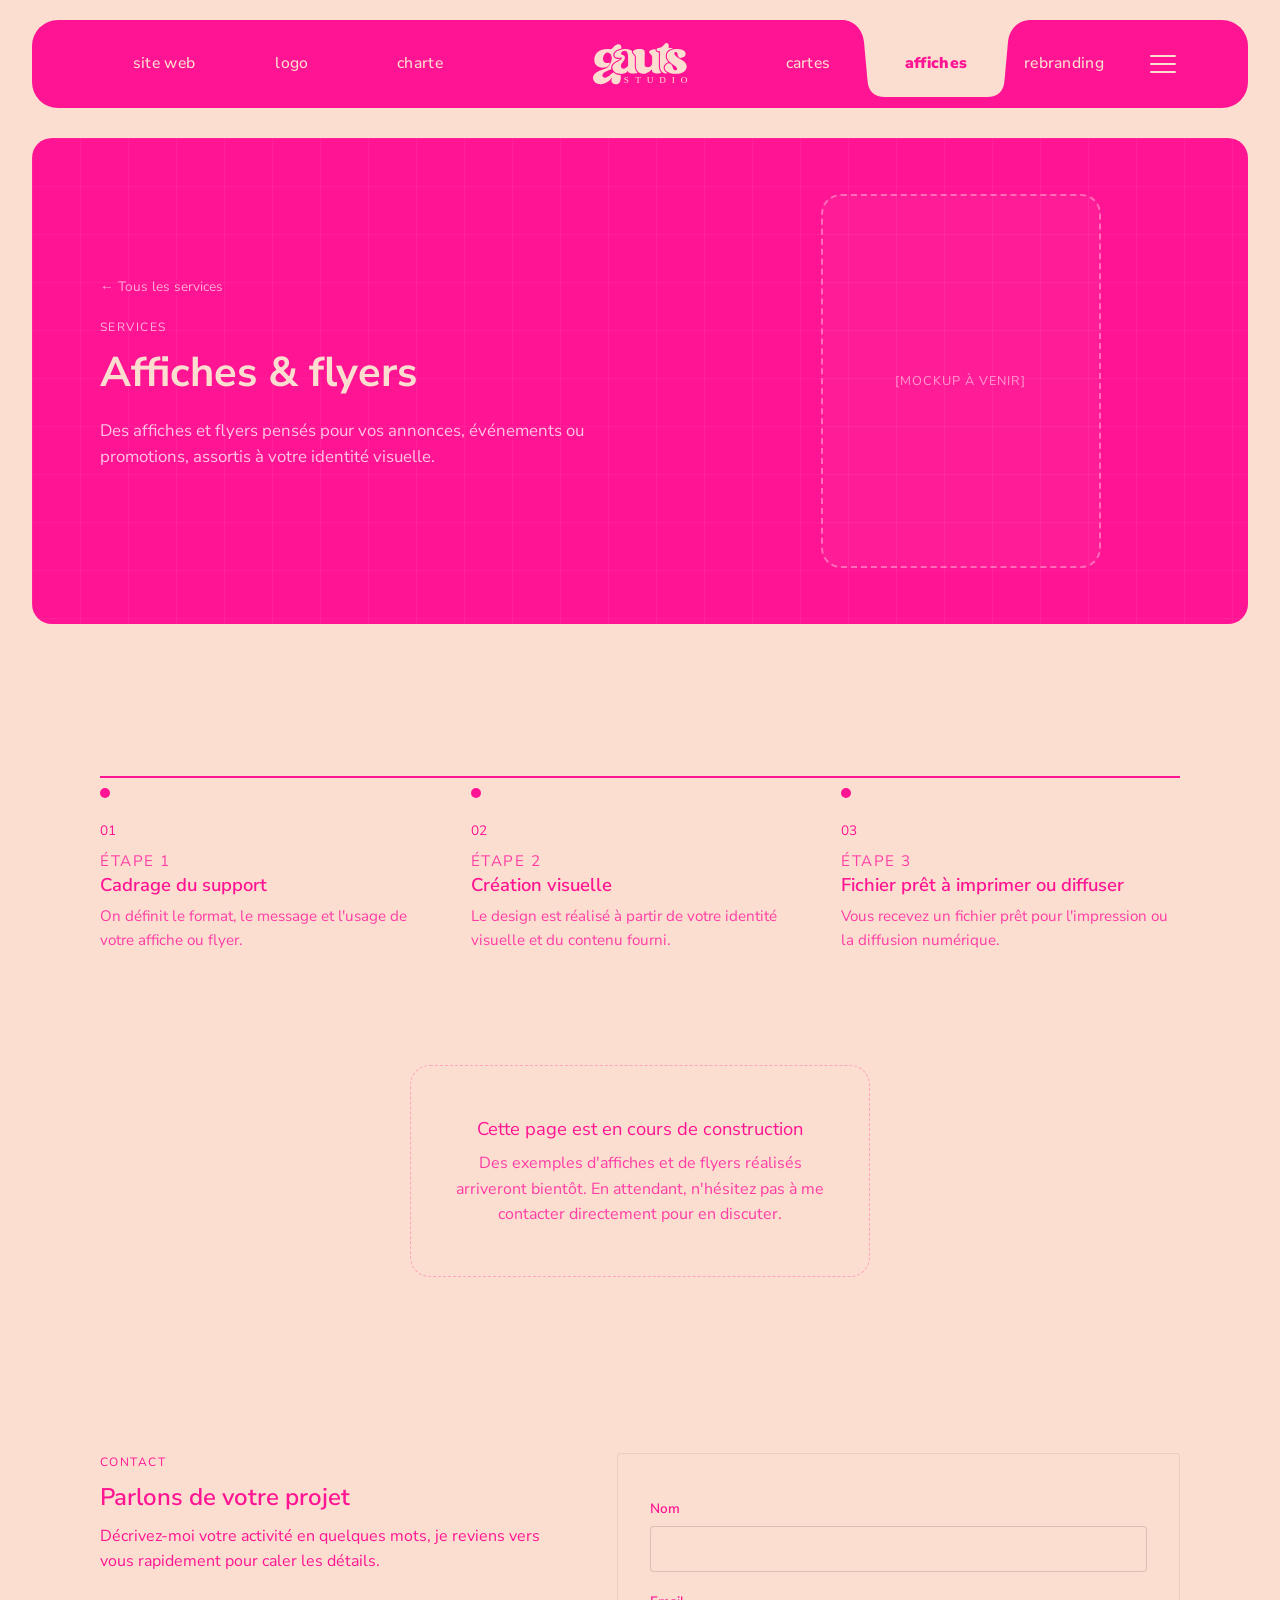
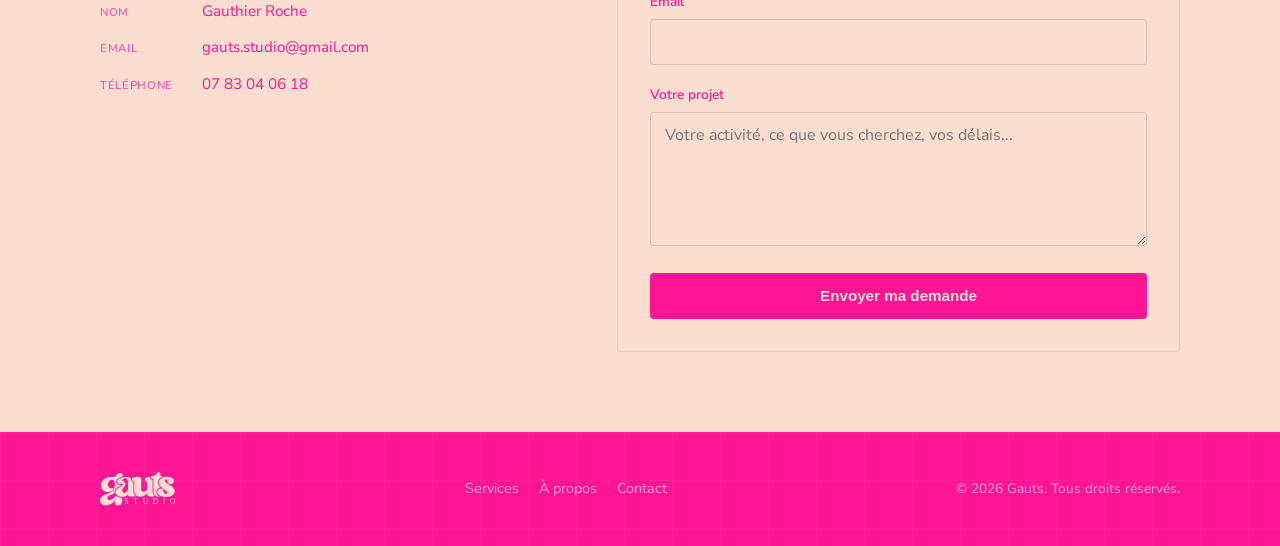
==== commit cb8e9557: "teste rapiditer" ====
--- a/services/affiches.html
+++ b/services/affiches.html
@@ -9,7 +9,7 @@
   <link rel="preconnect" href="https://fonts.gstatic.com" crossorigin>
   <link href="https://fonts.googleapis.com/css2?family=Nunito+Sans:wght@400;500;600;700;800;900&display=swap" rel="stylesheet">
   <style>
-    .page-transition{position:fixed;inset:0;background:#283977;transform:translateX(100%);transition:transform .5s cubic-bezier(.7,0,.3,1);z-index:200;pointer-events:none}
+    .page-transition{position:fixed;inset:0;background:#FF1493;transform:translateX(100%);transition:transform .5s cubic-bezier(.7,0,.3,1);z-index:200;pointer-events:none}
     .page-transition.is-covering{transform:translateX(0)}
     html.pt-active .page-transition{transform:translateX(0)}
     html.pt-active .page-transition.is-leaving{transform:translateX(-100%)}
--- a/styles.css
+++ b/styles.css
@@ -7,14 +7,14 @@
 
 :root {
   /* Couleurs */
-  --color-ink: #293977;         /* bleu foncé — fonds sombres (header, hero, à propos, footer) + accents forts */
+  --color-ink: #FF1493;         /* bleu foncé — fonds sombres (header, hero, à propos, footer) + accents forts */
   --color-paper: #FCDED0;       /* beige — fonds de section, cartes (identique au fond principal) */
   --color-white: #FCDED0;       /* beige — fond principal de page */
-  --color-signal: #293977;      /* bleu foncé — CTA, boutons sur fond clair */
-  --color-signal-dim: #5B77B9;  /* bleu clair — survol des boutons */
-  --color-signal-light: #ACABC5; /* teinte claire dérivée, pour rester lisible sur fond bleu foncé */
-  --color-steel: #44569E;       /* texte secondaire, mélange des deux bleus pour la hiérarchie */
-  --color-charcoal: #293977;    /* texte principal */
+  --color-signal: #FF1493;      /* bleu foncé — CTA, boutons sur fond clair */
+  --color-signal-dim: #FF69B4;  /* bleu clair — survol des boutons */
+  --color-signal-light: #FFB3DE; /* teinte claire dérivée, pour rester lisible sur fond bleu foncé */
+  --color-steel: #FF3DA5;       /* texte secondaire, mélange des deux bleus pour la hiérarchie */
+  --color-charcoal: #FF1493;    /* texte principal */
 
   /* Typo — Nunito Sans partout (chargée via Google Fonts dans le <head>) */
   --font-display: "Nunito Sans", "Helvetica Neue", Arial, sans-serif;
@@ -382,7 +382,7 @@
   border-radius: 50%;
   transition: background var(--transition);
 }
-.dropdown-close:hover { background: rgba(41, 57, 119, 0.08); }
+.dropdown-close:hover { background: rgba(255, 20, 147, 0.08); }
 .dropdown-close svg { width: 20px; height: 20px; }
 
 .dropdown-nav {
@@ -398,7 +398,7 @@
   letter-spacing: 0.02em;
   text-transform: lowercase;
   color: var(--color-ink);
-  border-bottom: 1px solid rgba(41, 57, 119, 0.1);
+  border-bottom: 1px solid rgba(255, 20, 147, 0.1);
   transform: translateX(0);
   transition: color var(--transition), transform var(--transition);
 }
@@ -1076,7 +1076,7 @@
   margin: 0 auto;
   padding: 3rem 2rem;
   text-align: center;
-  border: 1.5px dashed rgba(41, 57, 119, 0.28);
+  border: 1.5px dashed rgba(255, 20, 147, 0.28);
   border-radius: var(--radius-lg);
 }
 
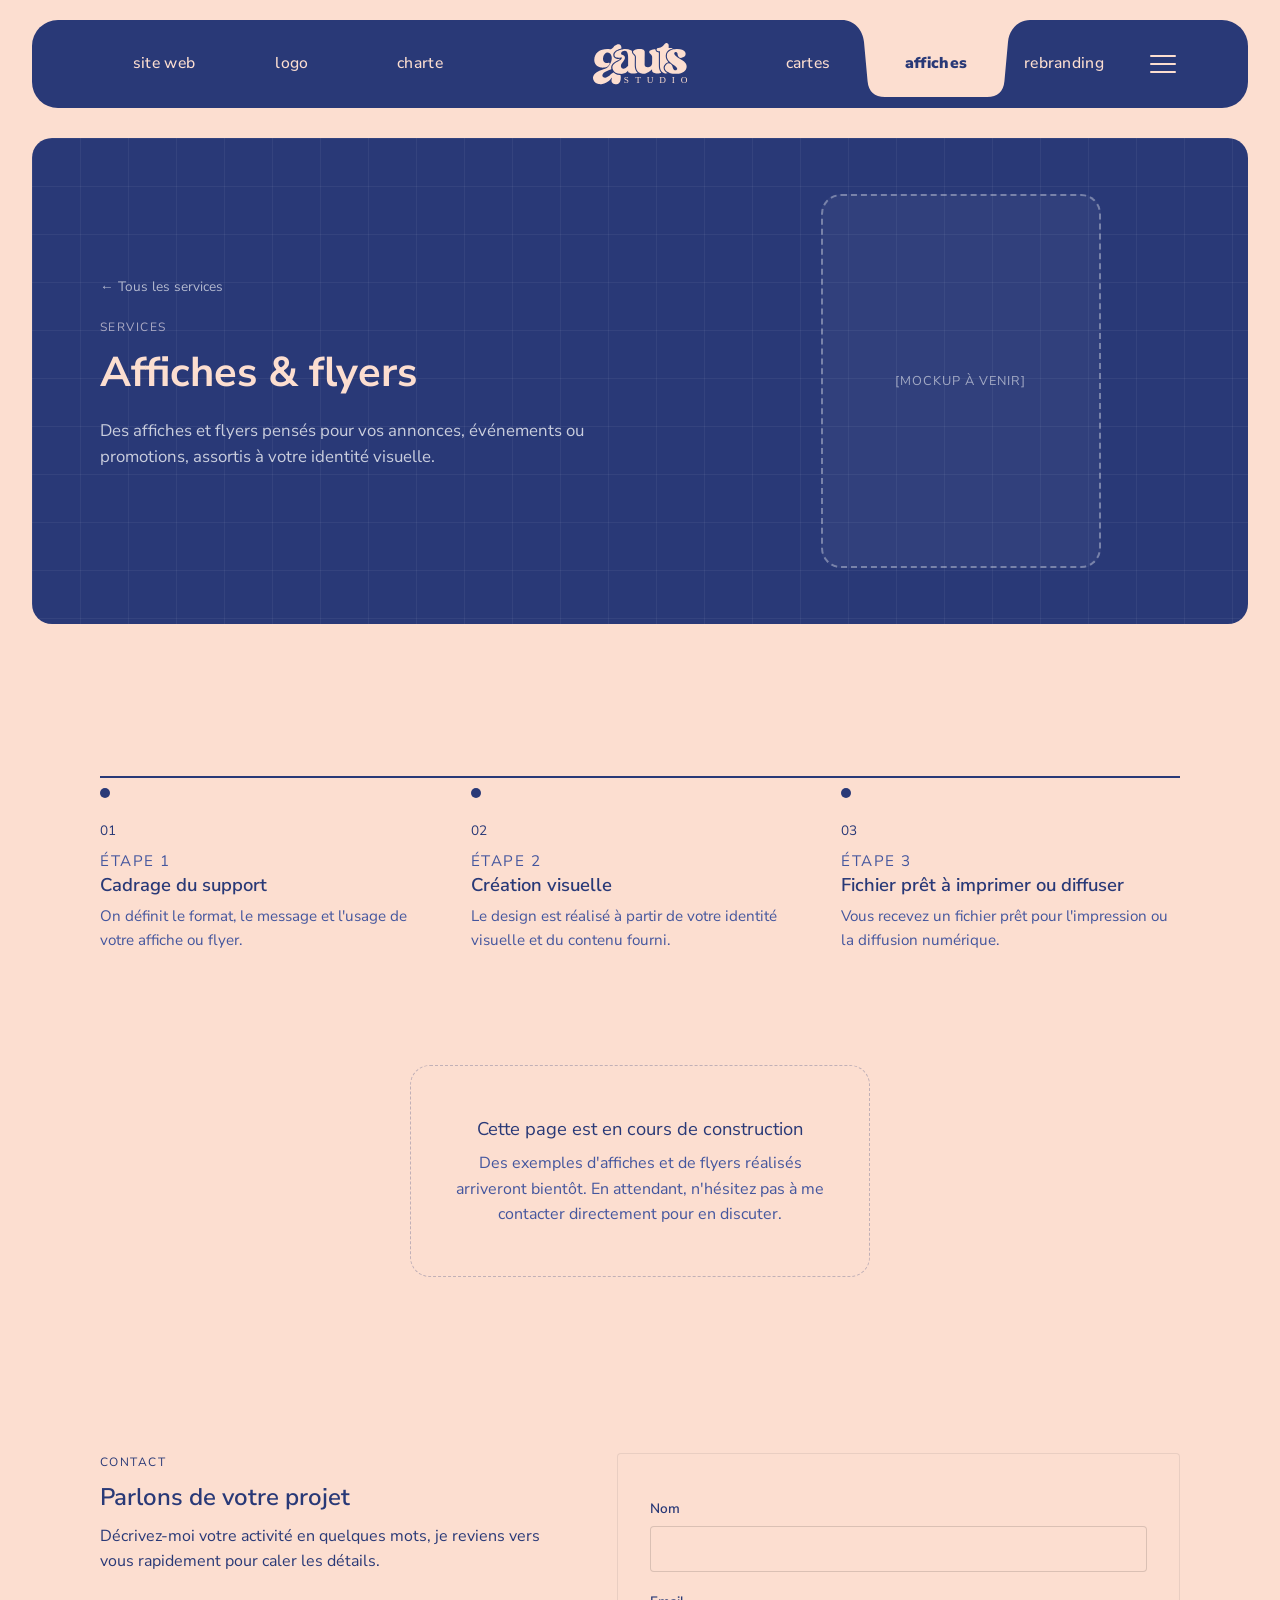
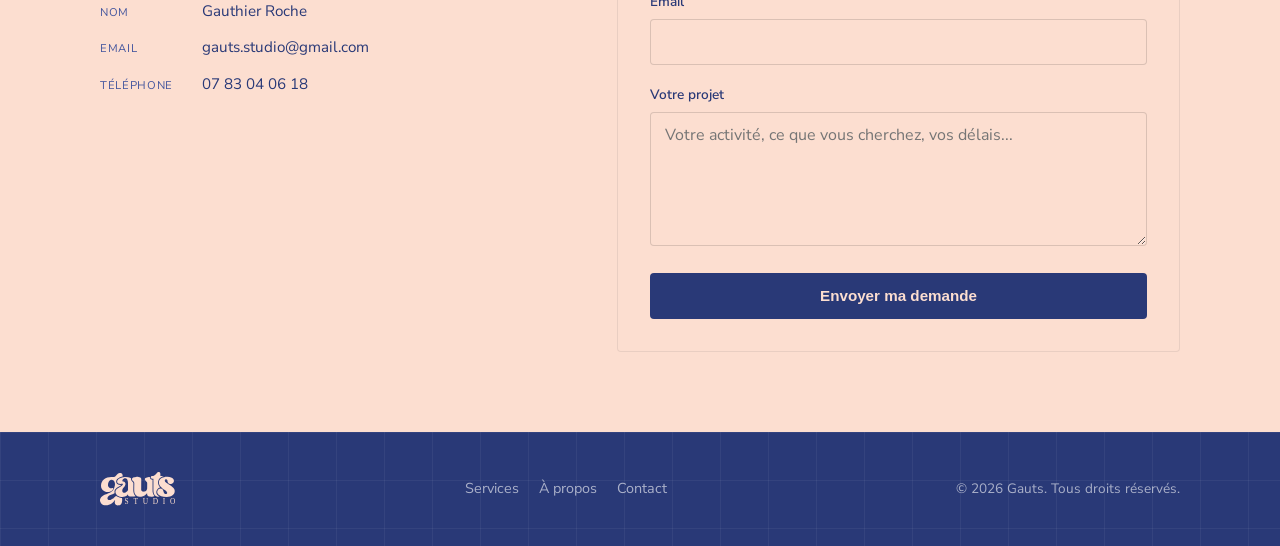
==== commit 52986af5: "test" ====
--- a/services/affiches.html
+++ b/services/affiches.html
@@ -9,7 +9,7 @@
   <link rel="preconnect" href="https://fonts.gstatic.com" crossorigin>
   <link href="https://fonts.googleapis.com/css2?family=Nunito+Sans:wght@400;500;600;700;800;900&display=swap" rel="stylesheet">
   <style>
-    .page-transition{position:fixed;inset:0;background:#FF1493;transform:translateX(100%);transition:transform .5s cubic-bezier(.7,0,.3,1);z-index:200;pointer-events:none}
+    .page-transition{position:fixed;inset:0;background:#283977;transform:translateX(100%);transition:transform .5s cubic-bezier(.7,0,.3,1);z-index:200;pointer-events:none}
     .page-transition.is-covering{transform:translateX(0)}
     html.pt-active .page-transition{transform:translateX(0)}
     html.pt-active .page-transition.is-leaving{transform:translateX(-100%)}
--- a/styles.css
+++ b/styles.css
@@ -7,14 +7,14 @@
 
 :root {
   /* Couleurs */
-  --color-ink: #FF1493;         /* bleu foncé — fonds sombres (header, hero, à propos, footer) + accents forts */
+  --color-ink: #293977;         /* bleu foncé — fonds sombres (header, hero, à propos, footer) + accents forts */
   --color-paper: #FCDED0;       /* beige — fonds de section, cartes (identique au fond principal) */
   --color-white: #FCDED0;       /* beige — fond principal de page */
-  --color-signal: #FF1493;      /* bleu foncé — CTA, boutons sur fond clair */
-  --color-signal-dim: #FF69B4;  /* bleu clair — survol des boutons */
-  --color-signal-light: #FFB3DE; /* teinte claire dérivée, pour rester lisible sur fond bleu foncé */
-  --color-steel: #FF3DA5;       /* texte secondaire, mélange des deux bleus pour la hiérarchie */
-  --color-charcoal: #FF1493;    /* texte principal */
+  --color-signal: #293977;      /* bleu foncé — CTA, boutons sur fond clair */
+  --color-signal-dim: #5B77B9;  /* bleu clair — survol des boutons */
+  --color-signal-light: #ACABC5; /* teinte claire dérivée, pour rester lisible sur fond bleu foncé */
+  --color-steel: #44569E;       /* texte secondaire, mélange des deux bleus pour la hiérarchie */
+  --color-charcoal: #293977;    /* texte principal */
 
   /* Typo — Nunito Sans partout (chargée via Google Fonts dans le <head>) */
   --font-display: "Nunito Sans", "Helvetica Neue", Arial, sans-serif;
@@ -382,7 +382,7 @@
   border-radius: 50%;
   transition: background var(--transition);
 }
-.dropdown-close:hover { background: rgba(255, 20, 147, 0.08); }
+.dropdown-close:hover { background: rgba(41, 57, 119, 0.08); }
 .dropdown-close svg { width: 20px; height: 20px; }
 
 .dropdown-nav {
@@ -398,7 +398,7 @@
   letter-spacing: 0.02em;
   text-transform: lowercase;
   color: var(--color-ink);
-  border-bottom: 1px solid rgba(255, 20, 147, 0.1);
+  border-bottom: 1px solid rgba(41, 57, 119, 0.1);
   transform: translateX(0);
   transition: color var(--transition), transform var(--transition);
 }
@@ -1076,7 +1076,7 @@
   margin: 0 auto;
   padding: 3rem 2rem;
   text-align: center;
-  border: 1.5px dashed rgba(255, 20, 147, 0.28);
+  border: 1.5px dashed rgba(41, 57, 119, 0.28);
   border-radius: var(--radius-lg);
 }
 
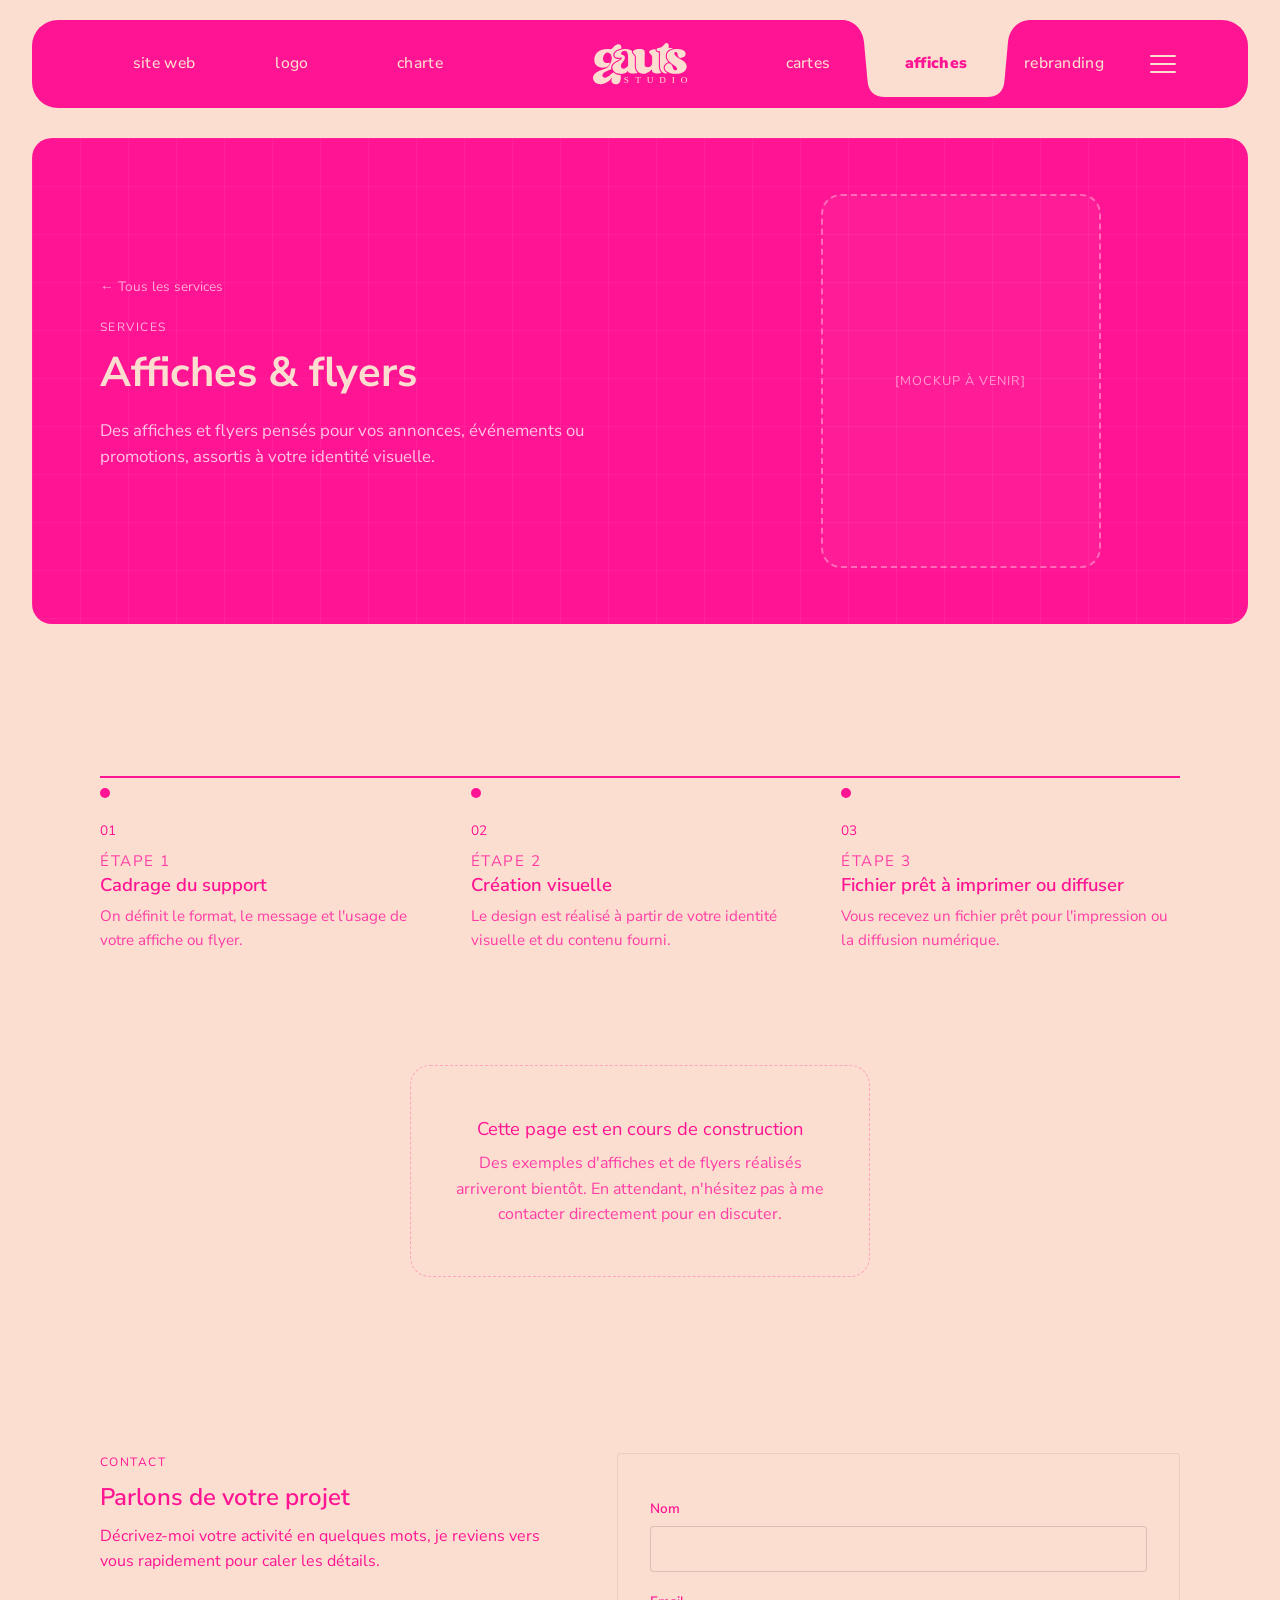
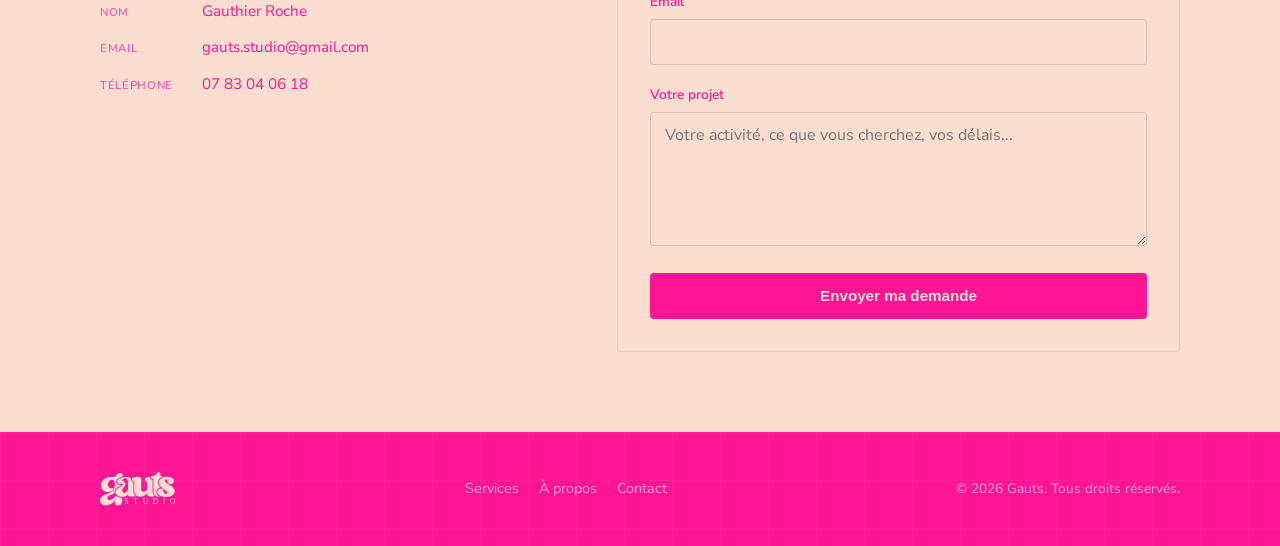
==== commit d61f74be: "test" ====
--- a/services/affiches.html
+++ b/services/affiches.html
@@ -9,7 +9,7 @@
   <link rel="preconnect" href="https://fonts.gstatic.com" crossorigin>
   <link href="https://fonts.googleapis.com/css2?family=Nunito+Sans:wght@400;500;600;700;800;900&display=swap" rel="stylesheet">
   <style>
-    .page-transition{position:fixed;inset:0;background:#283977;transform:translateX(100%);transition:transform .5s cubic-bezier(.7,0,.3,1);z-index:200;pointer-events:none}
+    .page-transition{position:fixed;inset:0;background:#FF1493;transform:translateX(100%);transition:transform .5s cubic-bezier(.7,0,.3,1);z-index:200;pointer-events:none}
     .page-transition.is-covering{transform:translateX(0)}
     html.pt-active .page-transition{transform:translateX(0)}
     html.pt-active .page-transition.is-leaving{transform:translateX(-100%)}
--- a/styles.css
+++ b/styles.css
@@ -7,14 +7,14 @@
 
 :root {
   /* Couleurs */
-  --color-ink: #293977;         /* bleu foncé — fonds sombres (header, hero, à propos, footer) + accents forts */
+  --color-ink: #FF1493;         /* bleu foncé — fonds sombres (header, hero, à propos, footer) + accents forts */
   --color-paper: #FCDED0;       /* beige — fonds de section, cartes (identique au fond principal) */
   --color-white: #FCDED0;       /* beige — fond principal de page */
-  --color-signal: #293977;      /* bleu foncé — CTA, boutons sur fond clair */
-  --color-signal-dim: #5B77B9;  /* bleu clair — survol des boutons */
-  --color-signal-light: #ACABC5; /* teinte claire dérivée, pour rester lisible sur fond bleu foncé */
-  --color-steel: #44569E;       /* texte secondaire, mélange des deux bleus pour la hiérarchie */
-  --color-charcoal: #293977;    /* texte principal */
+  --color-signal: #FF1493;      /* bleu foncé — CTA, boutons sur fond clair */
+  --color-signal-dim: #FF69B4;  /* bleu clair — survol des boutons */
+  --color-signal-light: #FFB3DE; /* teinte claire dérivée, pour rester lisible sur fond bleu foncé */
+  --color-steel: #FF3DA5;       /* texte secondaire, mélange des deux bleus pour la hiérarchie */
+  --color-charcoal: #FF1493;    /* texte principal */
 
   /* Typo — Nunito Sans partout (chargée via Google Fonts dans le <head>) */
   --font-display: "Nunito Sans", "Helvetica Neue", Arial, sans-serif;
@@ -382,7 +382,7 @@
   border-radius: 50%;
   transition: background var(--transition);
 }
-.dropdown-close:hover { background: rgba(41, 57, 119, 0.08); }
+.dropdown-close:hover { background: rgba(255, 20, 147, 0.08); }
 .dropdown-close svg { width: 20px; height: 20px; }
 
 .dropdown-nav {
@@ -398,7 +398,7 @@
   letter-spacing: 0.02em;
   text-transform: lowercase;
   color: var(--color-ink);
-  border-bottom: 1px solid rgba(41, 57, 119, 0.1);
+  border-bottom: 1px solid rgba(255, 20, 147, 0.1);
   transform: translateX(0);
   transition: color var(--transition), transform var(--transition);
 }
@@ -1076,7 +1076,7 @@
   margin: 0 auto;
   padding: 3rem 2rem;
   text-align: center;
-  border: 1.5px dashed rgba(41, 57, 119, 0.28);
+  border: 1.5px dashed rgba(255, 20, 147, 0.28);
   border-radius: var(--radius-lg);
 }
 
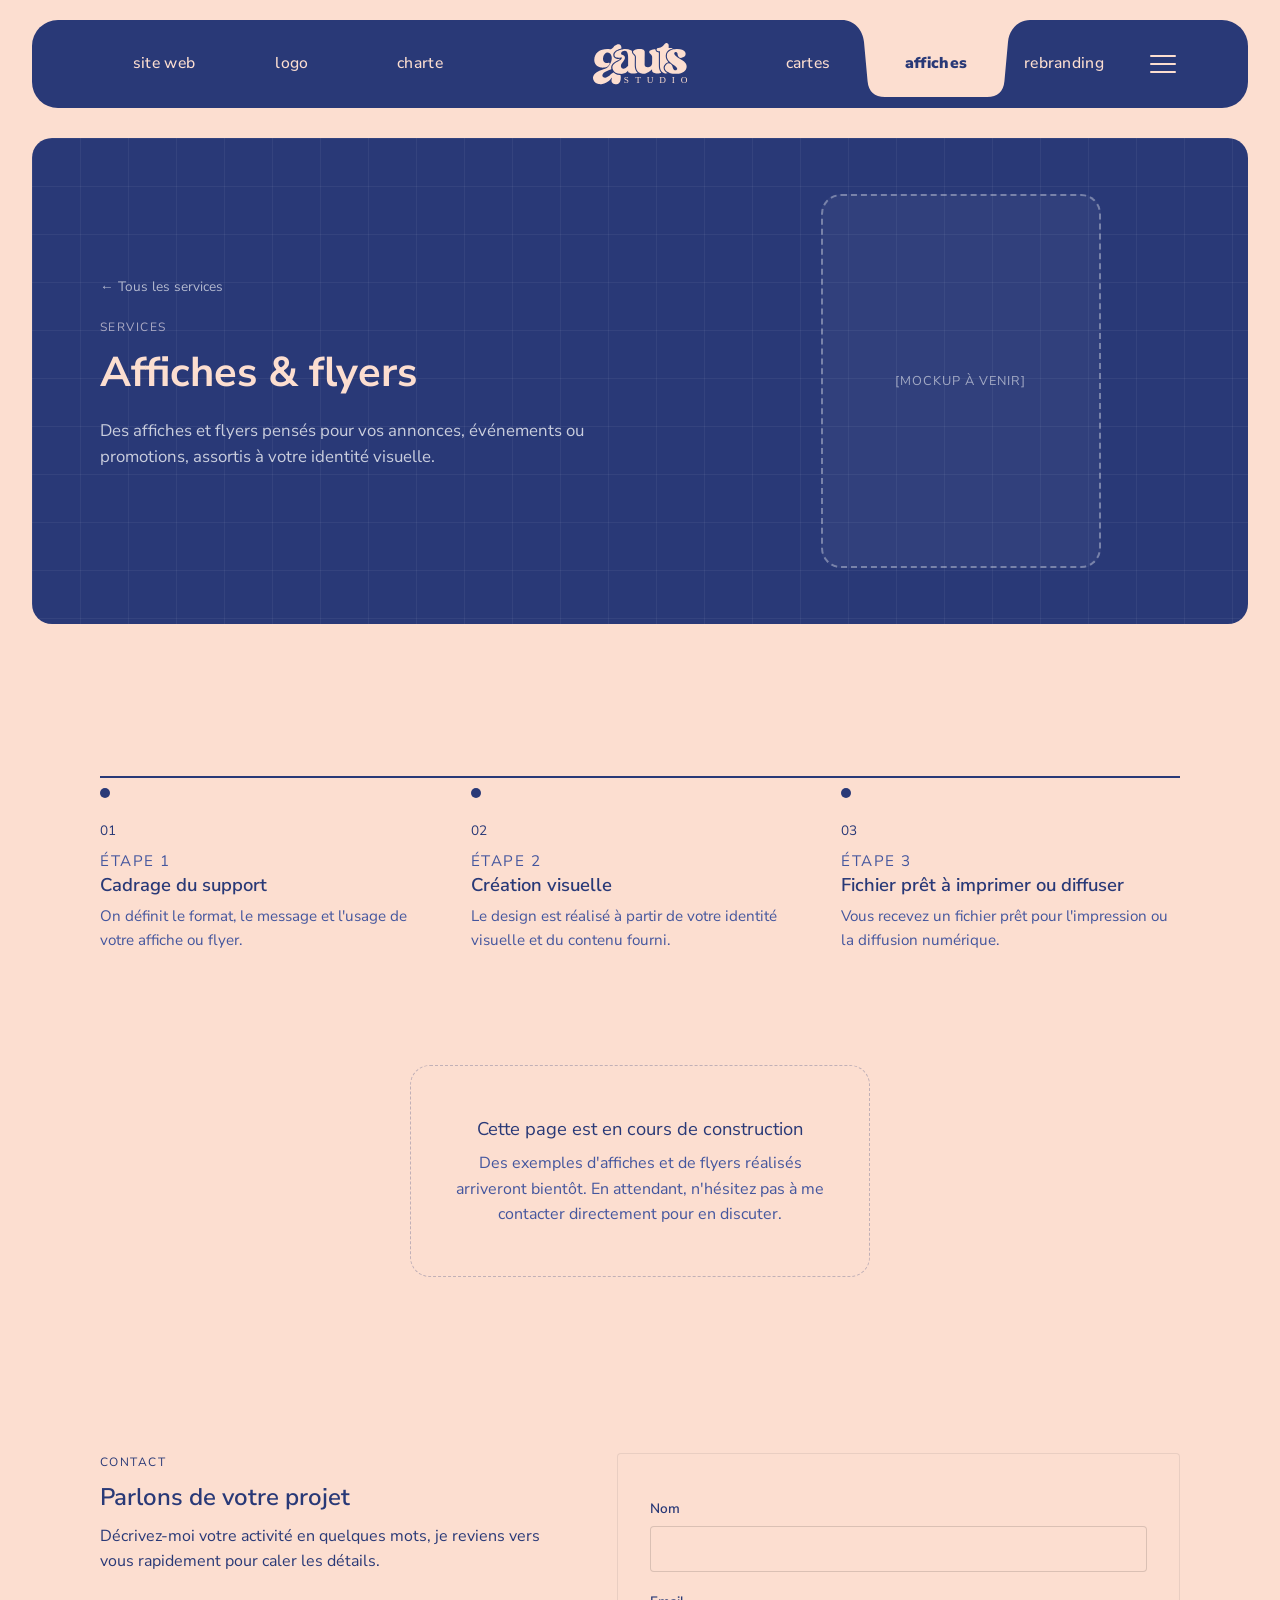
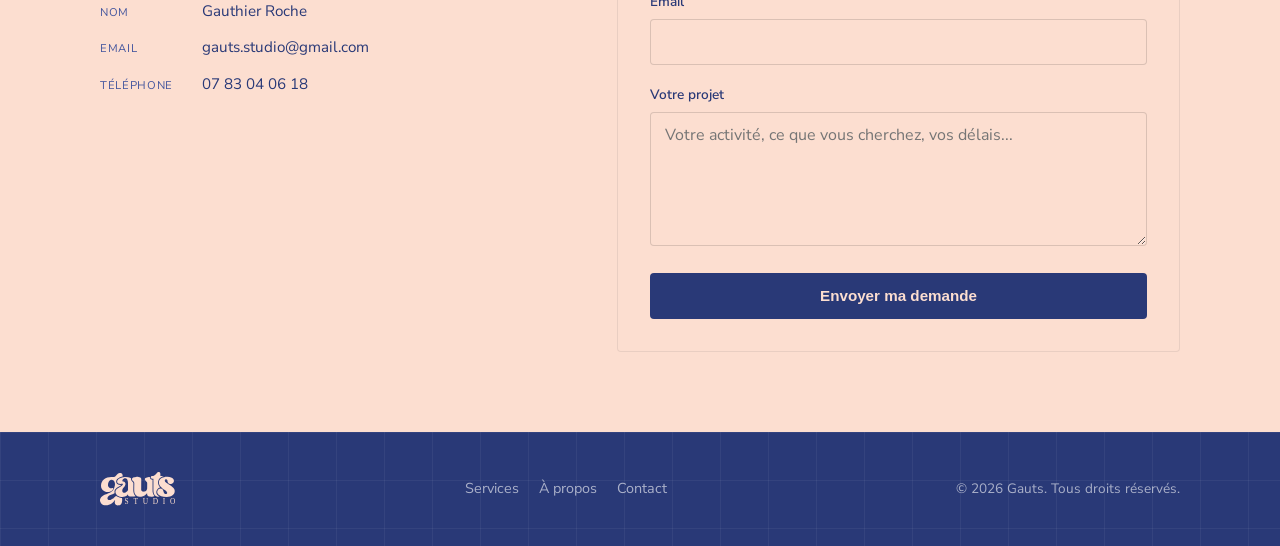
==== commit d18122a0: "teste" ====
--- a/services/affiches.html
+++ b/services/affiches.html
@@ -9,7 +9,7 @@
   <link rel="preconnect" href="https://fonts.gstatic.com" crossorigin>
   <link href="https://fonts.googleapis.com/css2?family=Nunito+Sans:wght@400;500;600;700;800;900&display=swap" rel="stylesheet">
   <style>
-    .page-transition{position:fixed;inset:0;background:#FF1493;transform:translateX(100%);transition:transform .5s cubic-bezier(.7,0,.3,1);z-index:200;pointer-events:none}
+    .page-transition{position:fixed;inset:0;background:#283977;transform:translateX(100%);transition:transform .5s cubic-bezier(.7,0,.3,1);z-index:200;pointer-events:none}
     .page-transition.is-covering{transform:translateX(0)}
     html.pt-active .page-transition{transform:translateX(0)}
     html.pt-active .page-transition.is-leaving{transform:translateX(-100%)}
--- a/styles.css
+++ b/styles.css
@@ -7,14 +7,14 @@
 
 :root {
   /* Couleurs */
-  --color-ink: #FF1493;         /* bleu foncé — fonds sombres (header, hero, à propos, footer) + accents forts */
+  --color-ink: #293977;         /* bleu foncé — fonds sombres (header, hero, à propos, footer) + accents forts */
   --color-paper: #FCDED0;       /* beige — fonds de section, cartes (identique au fond principal) */
   --color-white: #FCDED0;       /* beige — fond principal de page */
-  --color-signal: #FF1493;      /* bleu foncé — CTA, boutons sur fond clair */
-  --color-signal-dim: #FF69B4;  /* bleu clair — survol des boutons */
-  --color-signal-light: #FFB3DE; /* teinte claire dérivée, pour rester lisible sur fond bleu foncé */
-  --color-steel: #FF3DA5;       /* texte secondaire, mélange des deux bleus pour la hiérarchie */
-  --color-charcoal: #FF1493;    /* texte principal */
+  --color-signal: #293977;      /* bleu foncé — CTA, boutons sur fond clair */
+  --color-signal-dim: #5B77B9;  /* bleu clair — survol des boutons */
+  --color-signal-light: #ACABC5; /* teinte claire dérivée, pour rester lisible sur fond bleu foncé */
+  --color-steel: #44569E;       /* texte secondaire, mélange des deux bleus pour la hiérarchie */
+  --color-charcoal: #293977;    /* texte principal */
 
   /* Typo — Nunito Sans partout (chargée via Google Fonts dans le <head>) */
   --font-display: "Nunito Sans", "Helvetica Neue", Arial, sans-serif;
@@ -382,7 +382,7 @@
   border-radius: 50%;
   transition: background var(--transition);
 }
-.dropdown-close:hover { background: rgba(255, 20, 147, 0.08); }
+.dropdown-close:hover { background: rgba(41, 57, 119, 0.08); }
 .dropdown-close svg { width: 20px; height: 20px; }
 
 .dropdown-nav {
@@ -398,7 +398,7 @@
   letter-spacing: 0.02em;
   text-transform: lowercase;
   color: var(--color-ink);
-  border-bottom: 1px solid rgba(255, 20, 147, 0.1);
+  border-bottom: 1px solid rgba(41, 57, 119, 0.1);
   transform: translateX(0);
   transition: color var(--transition), transform var(--transition);
 }
@@ -1076,7 +1076,7 @@
   margin: 0 auto;
   padding: 3rem 2rem;
   text-align: center;
-  border: 1.5px dashed rgba(255, 20, 147, 0.28);
+  border: 1.5px dashed rgba(41, 57, 119, 0.28);
   border-radius: var(--radius-lg);
 }
 
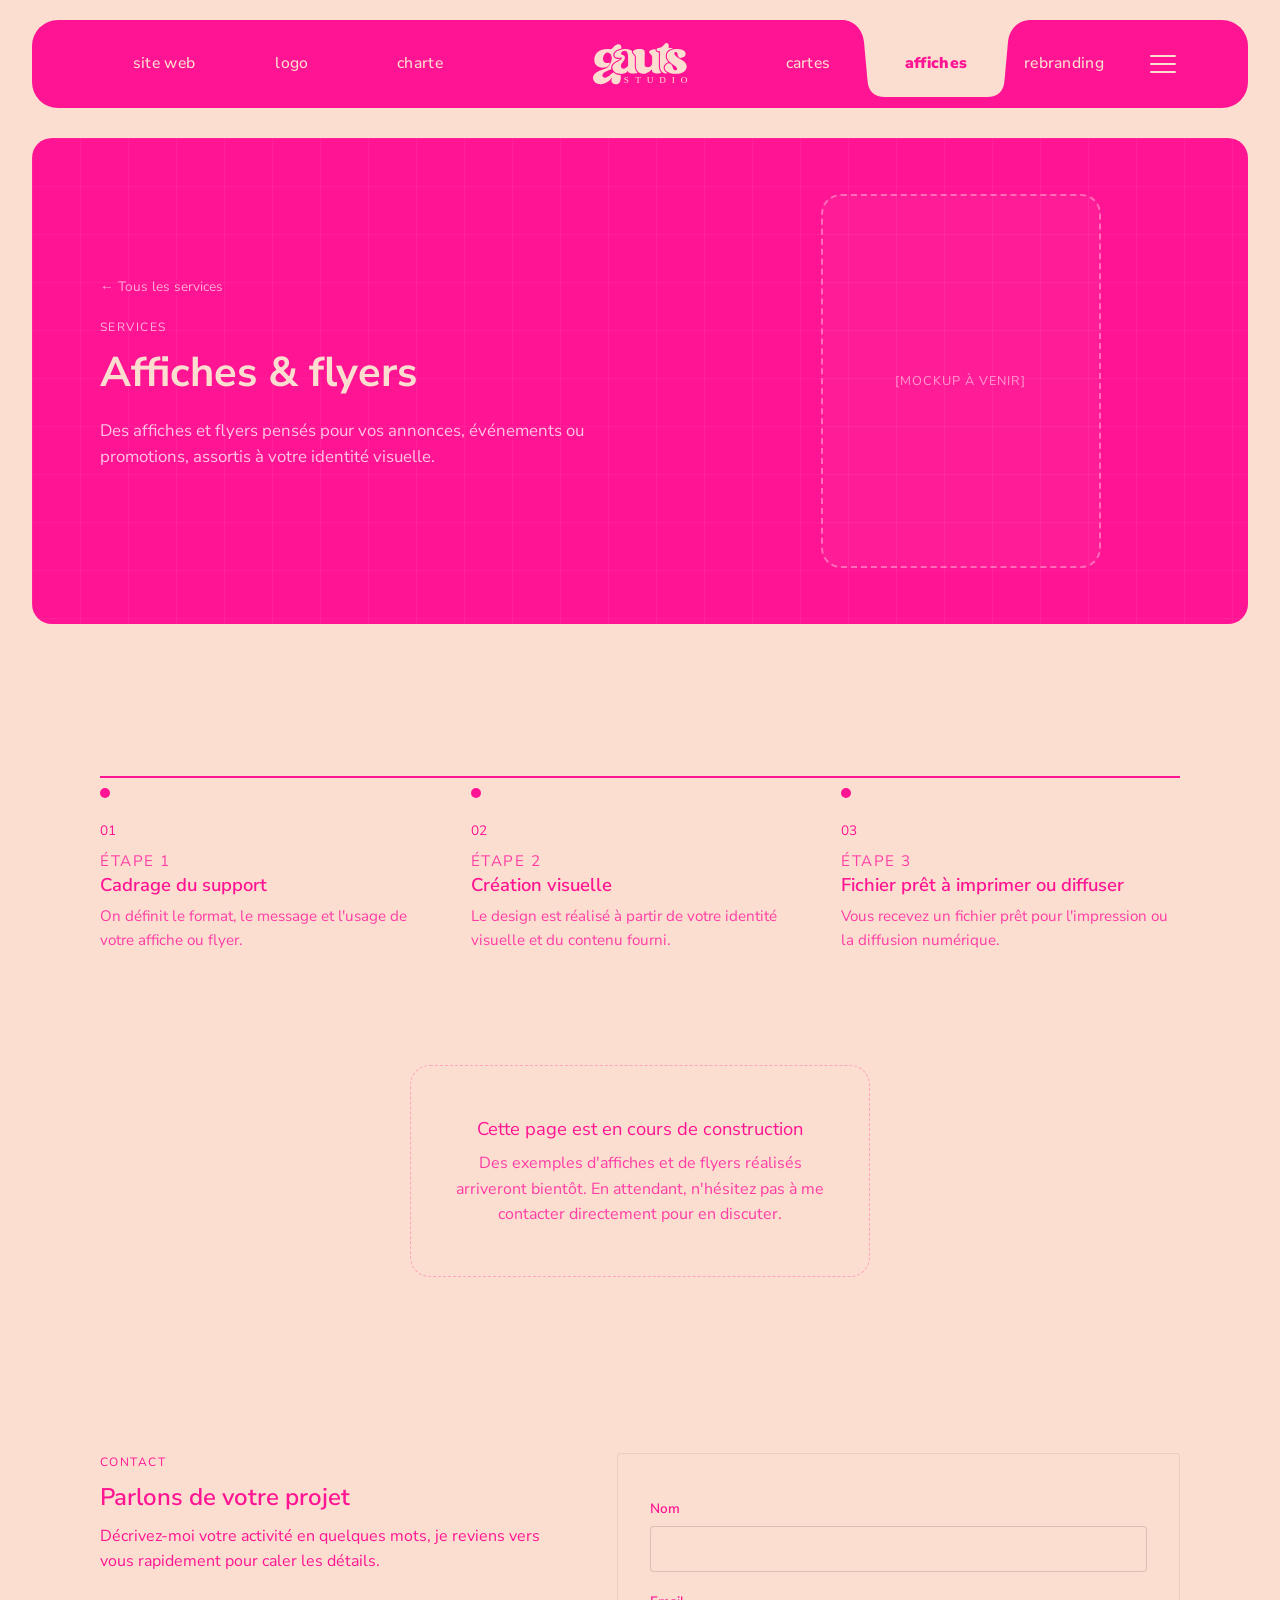
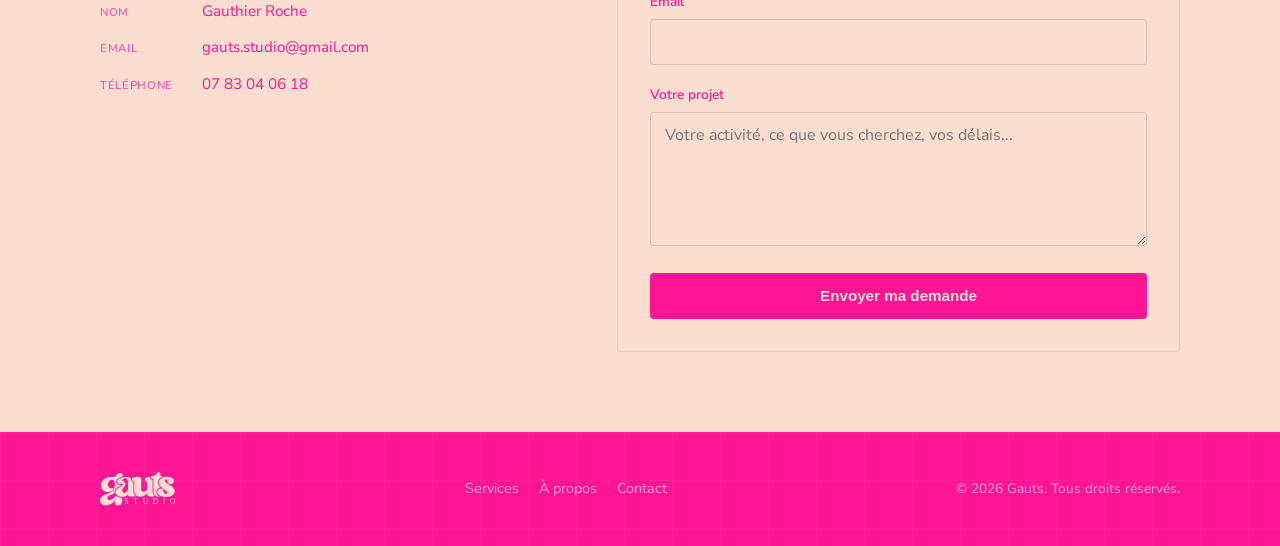
==== commit bb933f68: "test rose" ====
--- a/services/affiches.html
+++ b/services/affiches.html
@@ -9,7 +9,7 @@
   <link rel="preconnect" href="https://fonts.gstatic.com" crossorigin>
   <link href="https://fonts.googleapis.com/css2?family=Nunito+Sans:wght@400;500;600;700;800;900&display=swap" rel="stylesheet">
   <style>
-    .page-transition{position:fixed;inset:0;background:#283977;transform:translateX(100%);transition:transform .5s cubic-bezier(.7,0,.3,1);z-index:200;pointer-events:none}
+    .page-transition{position:fixed;inset:0;background:#FF1493;transform:translateX(100%);transition:transform .5s cubic-bezier(.7,0,.3,1);z-index:200;pointer-events:none}
     .page-transition.is-covering{transform:translateX(0)}
     html.pt-active .page-transition{transform:translateX(0)}
     html.pt-active .page-transition.is-leaving{transform:translateX(-100%)}
--- a/styles.css
+++ b/styles.css
@@ -7,14 +7,14 @@
 
 :root {
   /* Couleurs */
-  --color-ink: #293977;         /* bleu foncé — fonds sombres (header, hero, à propos, footer) + accents forts */
+  --color-ink: #FF1493;         /* bleu foncé — fonds sombres (header, hero, à propos, footer) + accents forts */
   --color-paper: #FCDED0;       /* beige — fonds de section, cartes (identique au fond principal) */
   --color-white: #FCDED0;       /* beige — fond principal de page */
-  --color-signal: #293977;      /* bleu foncé — CTA, boutons sur fond clair */
-  --color-signal-dim: #5B77B9;  /* bleu clair — survol des boutons */
-  --color-signal-light: #ACABC5; /* teinte claire dérivée, pour rester lisible sur fond bleu foncé */
-  --color-steel: #44569E;       /* texte secondaire, mélange des deux bleus pour la hiérarchie */
-  --color-charcoal: #293977;    /* texte principal */
+  --color-signal: #FF1493;      /* bleu foncé — CTA, boutons sur fond clair */
+  --color-signal-dim: #FF69B4;  /* bleu clair — survol des boutons */
+  --color-signal-light: #FFB3DE; /* teinte claire dérivée, pour rester lisible sur fond bleu foncé */
+  --color-steel: #FF3DA5;       /* texte secondaire, mélange des deux bleus pour la hiérarchie */
+  --color-charcoal: #FF1493;    /* texte principal */
 
   /* Typo — Nunito Sans partout (chargée via Google Fonts dans le <head>) */
   --font-display: "Nunito Sans", "Helvetica Neue", Arial, sans-serif;
@@ -382,7 +382,7 @@
   border-radius: 50%;
   transition: background var(--transition);
 }
-.dropdown-close:hover { background: rgba(41, 57, 119, 0.08); }
+.dropdown-close:hover { background: rgba(255, 20, 147, 0.08); }
 .dropdown-close svg { width: 20px; height: 20px; }
 
 .dropdown-nav {
@@ -398,7 +398,7 @@
   letter-spacing: 0.02em;
   text-transform: lowercase;
   color: var(--color-ink);
-  border-bottom: 1px solid rgba(41, 57, 119, 0.1);
+  border-bottom: 1px solid rgba(255, 20, 147, 0.1);
   transform: translateX(0);
   transition: color var(--transition), transform var(--transition);
 }
@@ -1076,7 +1076,7 @@
   margin: 0 auto;
   padding: 3rem 2rem;
   text-align: center;
-  border: 1.5px dashed rgba(41, 57, 119, 0.28);
+  border: 1.5px dashed rgba(255, 20, 147, 0.28);
   border-radius: var(--radius-lg);
 }
 
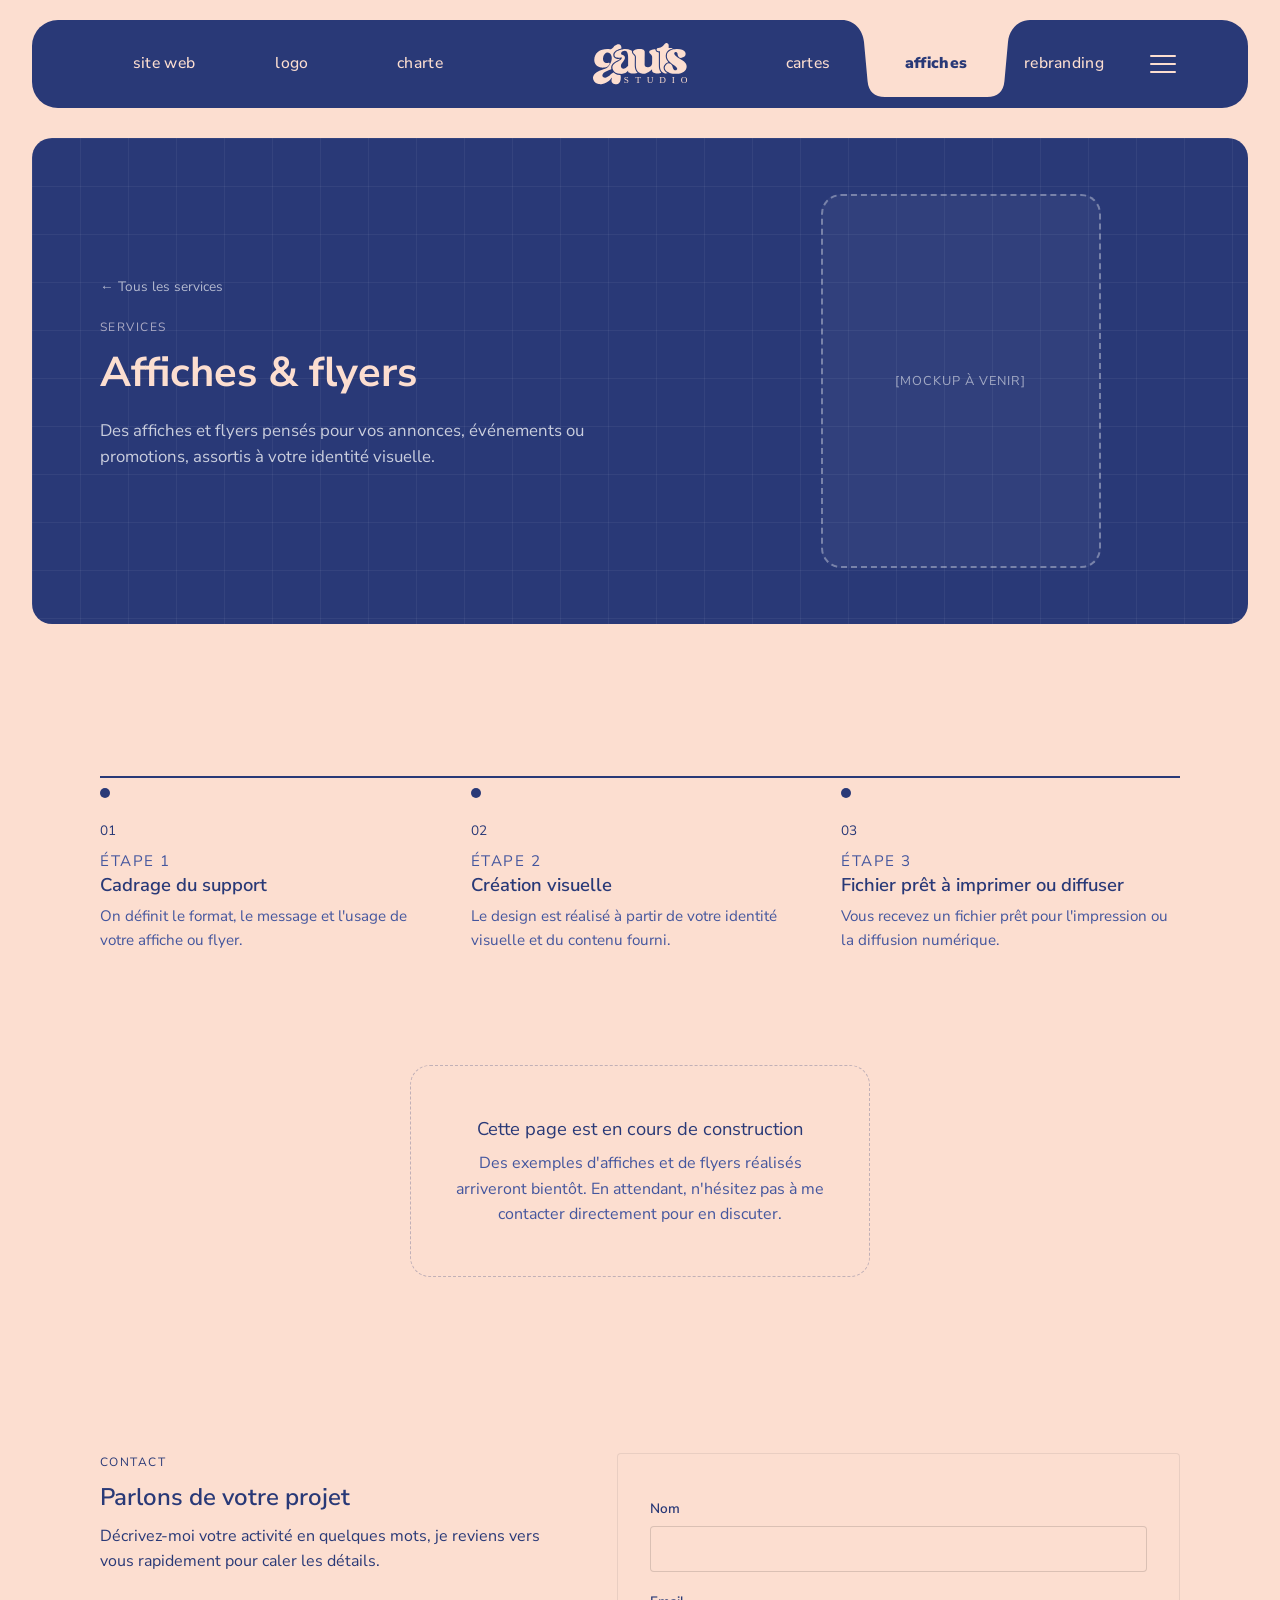
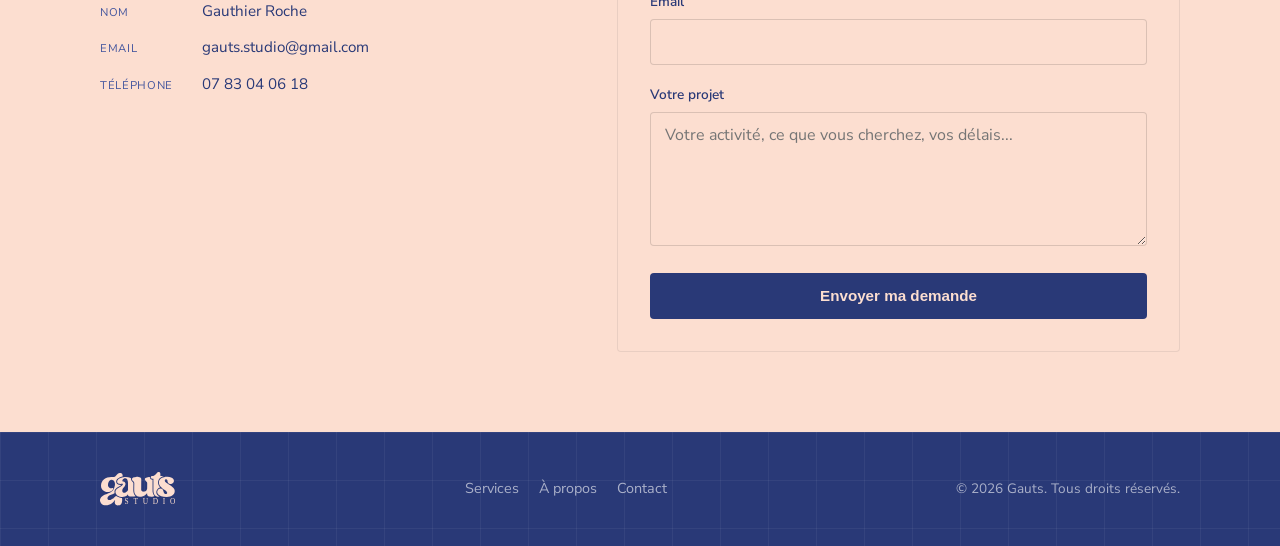
==== commit b8f707d7: "Retour aux couleurs bleues d'origine (fin du test rose) Co-Authored-By: Claude Opus 5.5 <noreply@ant" ====
--- a/services/affiches.html
+++ b/services/affiches.html
@@ -9,7 +9,7 @@
   <link rel="preconnect" href="https://fonts.gstatic.com" crossorigin>
   <link href="https://fonts.googleapis.com/css2?family=Nunito+Sans:wght@400;500;600;700;800;900&display=swap" rel="stylesheet">
   <style>
-    .page-transition{position:fixed;inset:0;background:#FF1493;transform:translateX(100%);transition:transform .5s cubic-bezier(.7,0,.3,1);z-index:200;pointer-events:none}
+    .page-transition{position:fixed;inset:0;background:#283977;transform:translateX(100%);transition:transform .5s cubic-bezier(.7,0,.3,1);z-index:200;pointer-events:none}
     .page-transition.is-covering{transform:translateX(0)}
     html.pt-active .page-transition{transform:translateX(0)}
     html.pt-active .page-transition.is-leaving{transform:translateX(-100%)}
--- a/styles.css
+++ b/styles.css
@@ -7,14 +7,14 @@
 
 :root {
   /* Couleurs */
-  --color-ink: #FF1493;         /* bleu foncé — fonds sombres (header, hero, à propos, footer) + accents forts */
+  --color-ink: #293977;         /* bleu foncé — fonds sombres (header, hero, à propos, footer) + accents forts */
   --color-paper: #FCDED0;       /* beige — fonds de section, cartes (identique au fond principal) */
   --color-white: #FCDED0;       /* beige — fond principal de page */
-  --color-signal: #FF1493;      /* bleu foncé — CTA, boutons sur fond clair */
-  --color-signal-dim: #FF69B4;  /* bleu clair — survol des boutons */
-  --color-signal-light: #FFB3DE; /* teinte claire dérivée, pour rester lisible sur fond bleu foncé */
-  --color-steel: #FF3DA5;       /* texte secondaire, mélange des deux bleus pour la hiérarchie */
-  --color-charcoal: #FF1493;    /* texte principal */
+  --color-signal: #293977;      /* bleu foncé — CTA, boutons sur fond clair */
+  --color-signal-dim: #5B77B9;  /* bleu clair — survol des boutons */
+  --color-signal-light: #ACABC5; /* teinte claire dérivée, pour rester lisible sur fond bleu foncé */
+  --color-steel: #44569E;       /* texte secondaire, mélange des deux bleus pour la hiérarchie */
+  --color-charcoal: #293977;    /* texte principal */
 
   /* Typo — Nunito Sans partout (chargée via Google Fonts dans le <head>) */
   --font-display: "Nunito Sans", "Helvetica Neue", Arial, sans-serif;
@@ -382,7 +382,7 @@
   border-radius: 50%;
   transition: background var(--transition);
 }
-.dropdown-close:hover { background: rgba(255, 20, 147, 0.08); }
+.dropdown-close:hover { background: rgba(41, 57, 119, 0.08); }
 .dropdown-close svg { width: 20px; height: 20px; }
 
 .dropdown-nav {
@@ -398,7 +398,7 @@
   letter-spacing: 0.02em;
   text-transform: lowercase;
   color: var(--color-ink);
-  border-bottom: 1px solid rgba(255, 20, 147, 0.1);
+  border-bottom: 1px solid rgba(41, 57, 119, 0.1);
   transform: translateX(0);
   transition: color var(--transition), transform var(--transition);
 }
@@ -1076,7 +1076,7 @@
   margin: 0 auto;
   padding: 3rem 2rem;
   text-align: center;
-  border: 1.5px dashed rgba(255, 20, 147, 0.28);
+  border: 1.5px dashed rgba(41, 57, 119, 0.28);
   border-radius: var(--radius-lg);
 }
 
